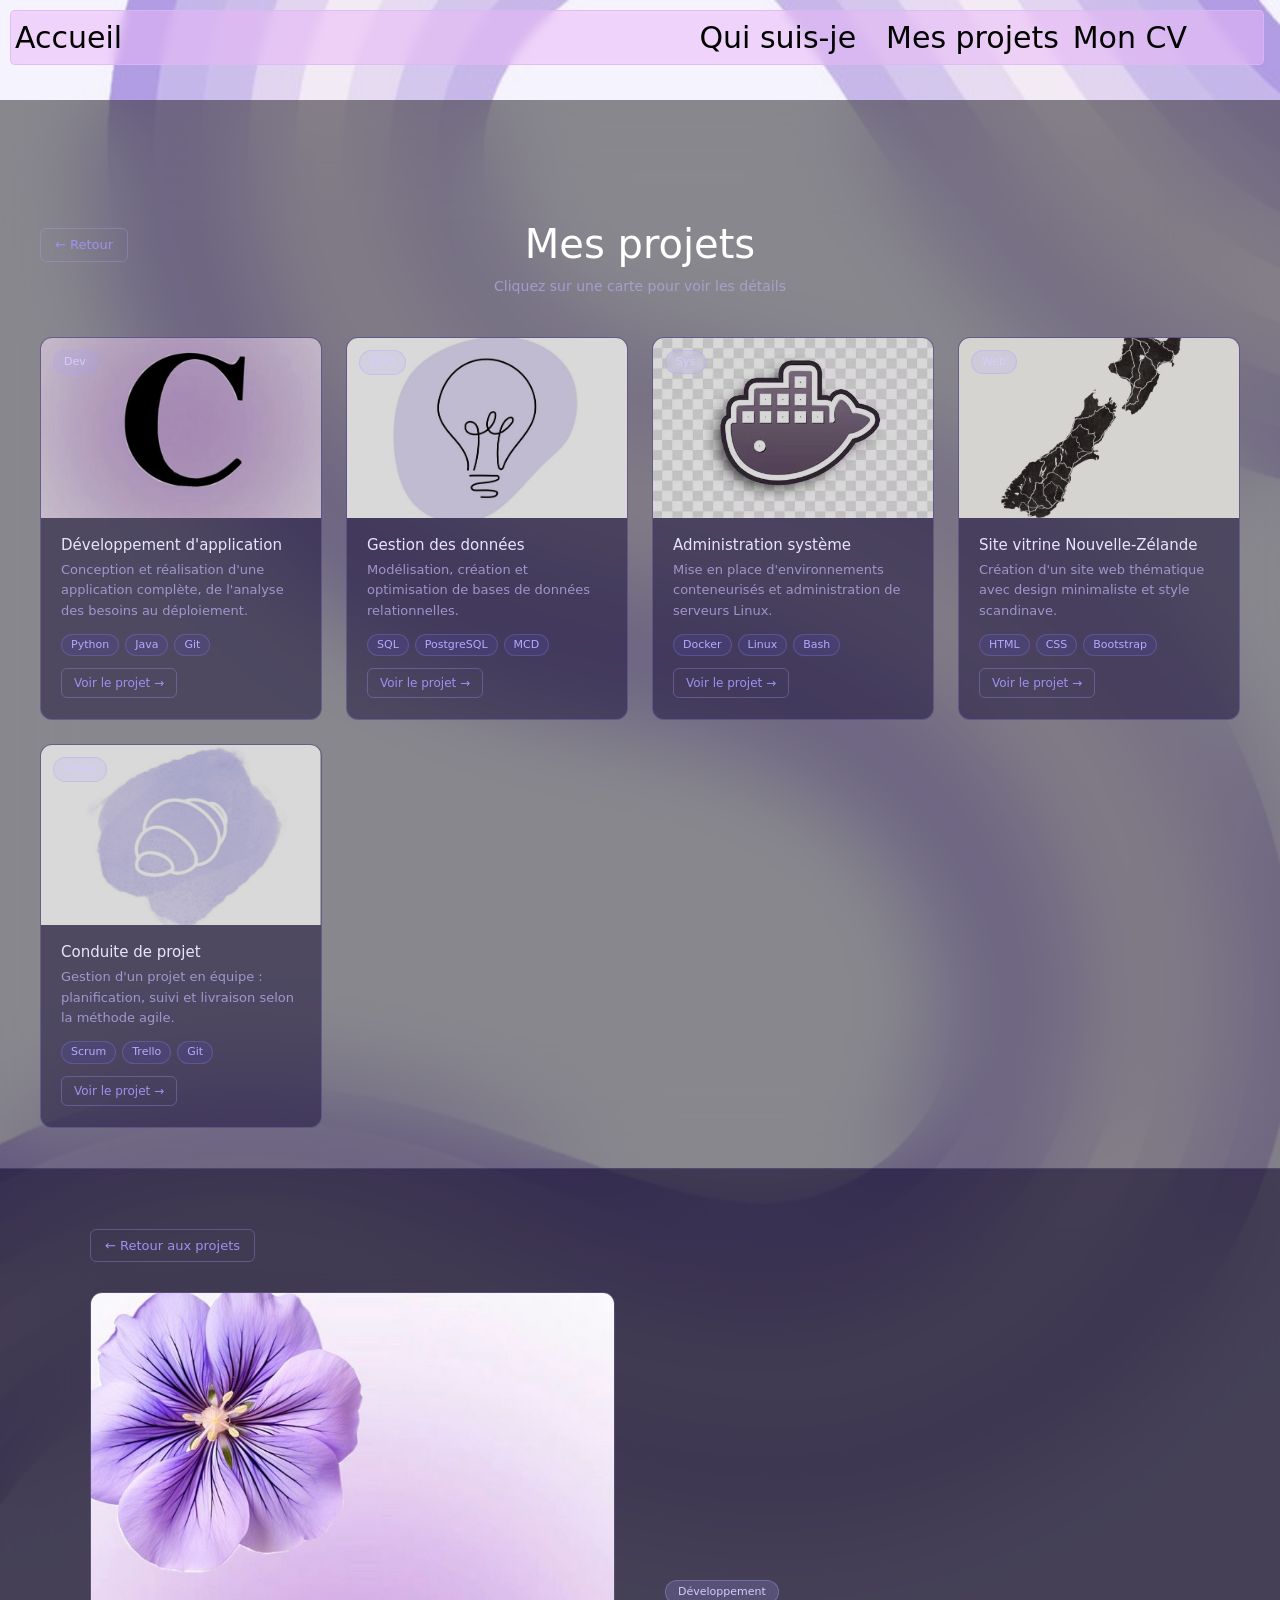
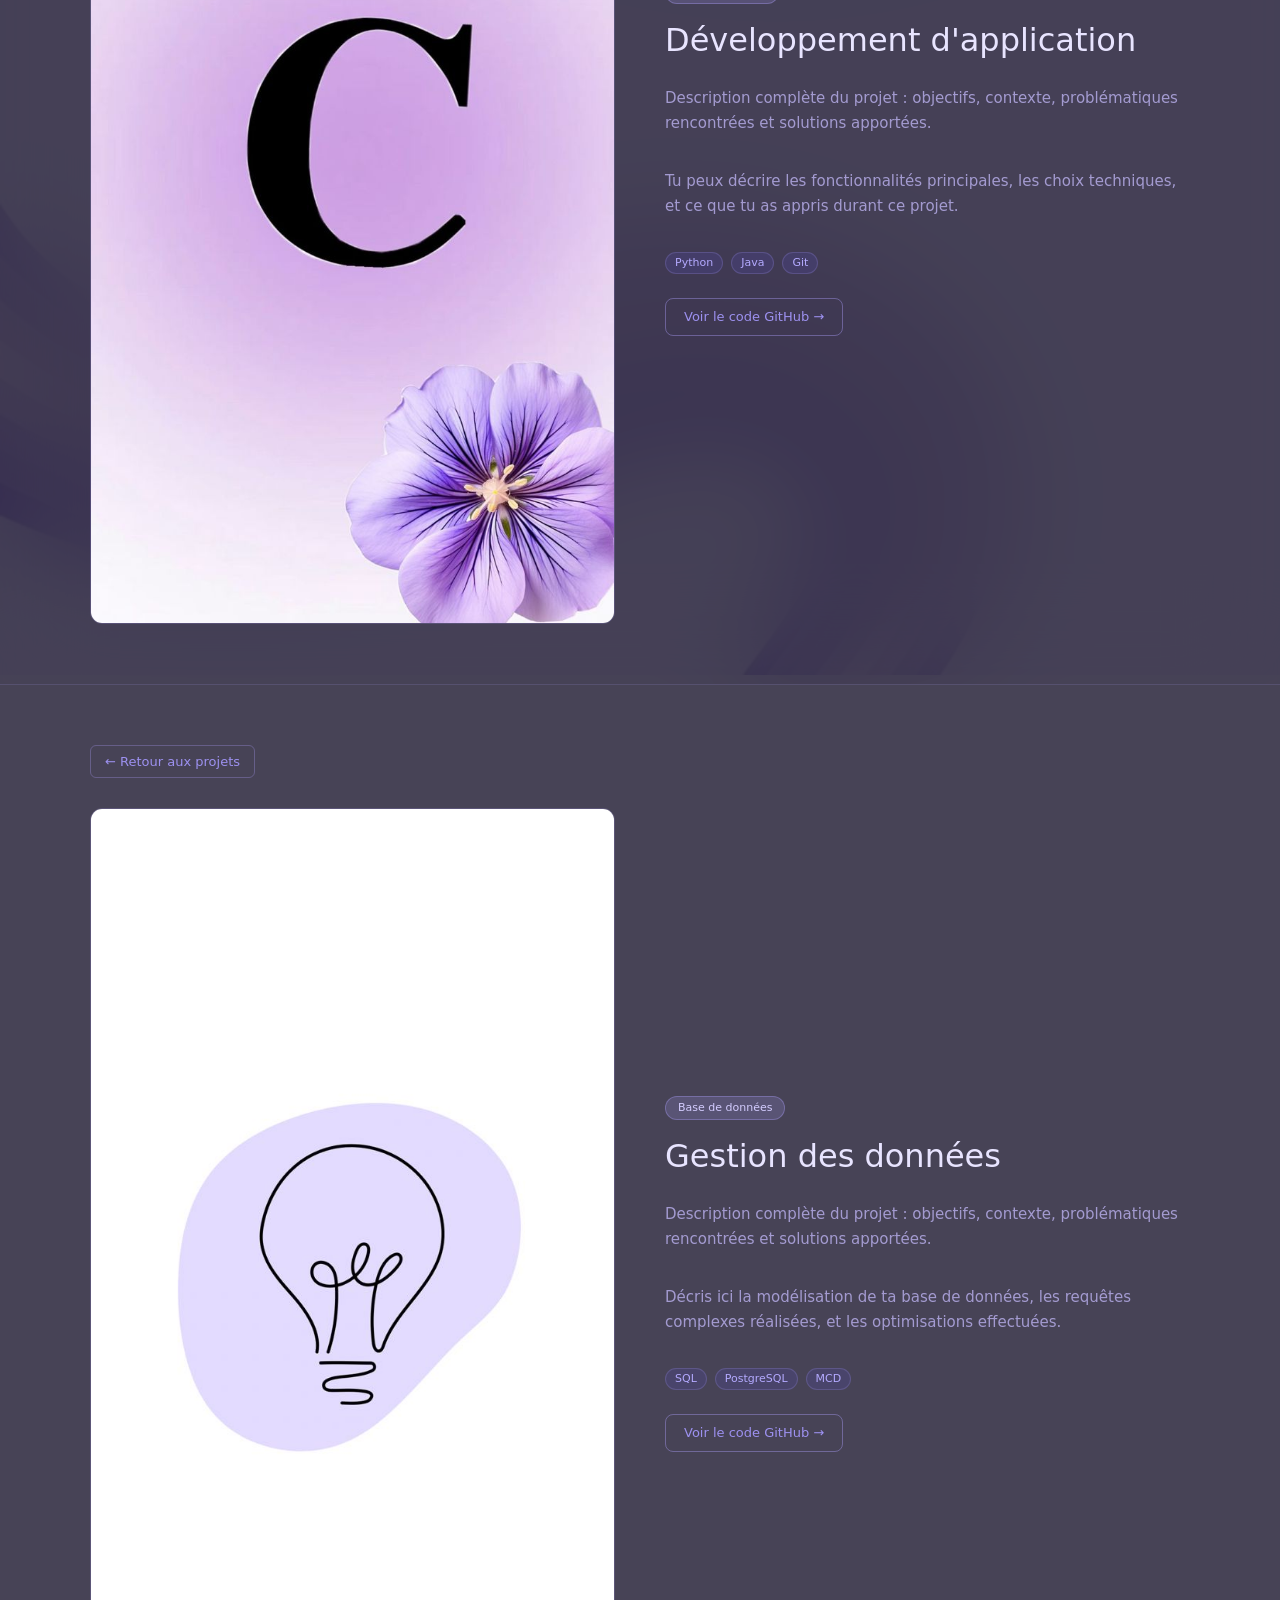
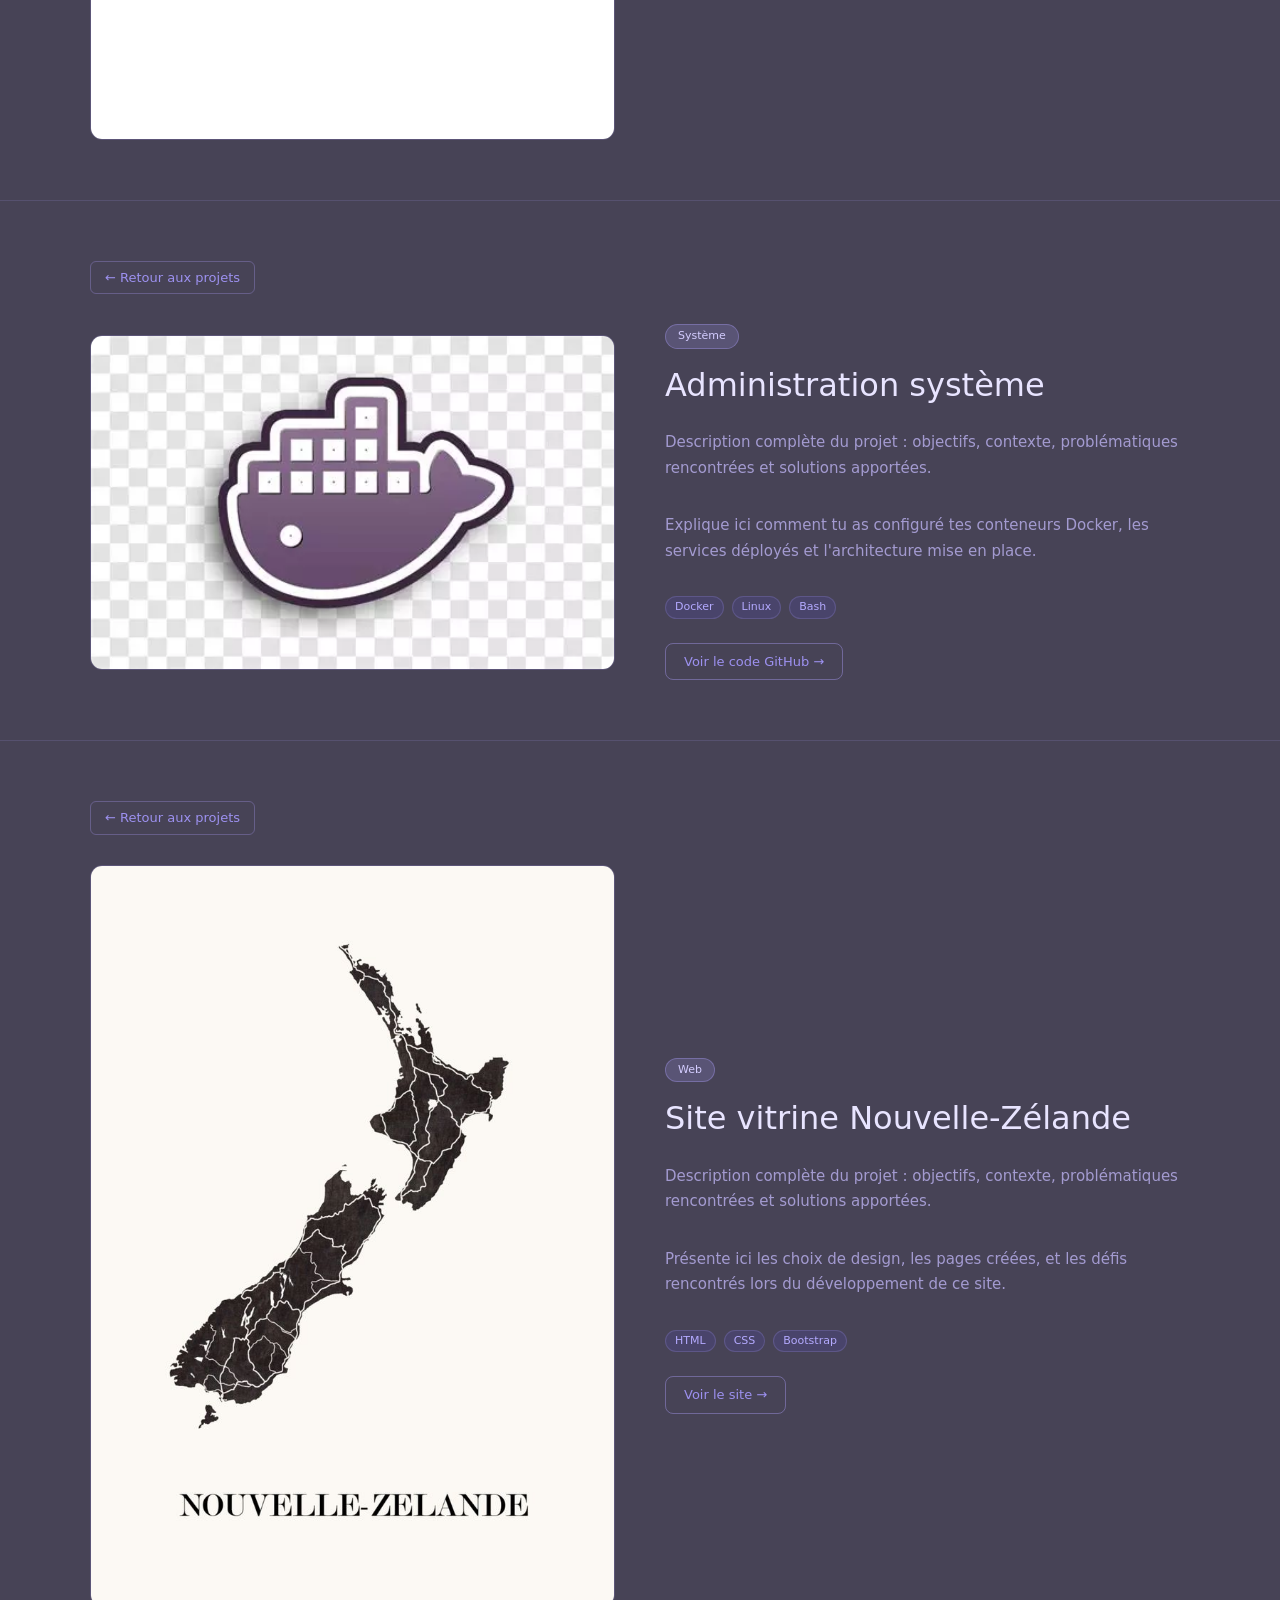
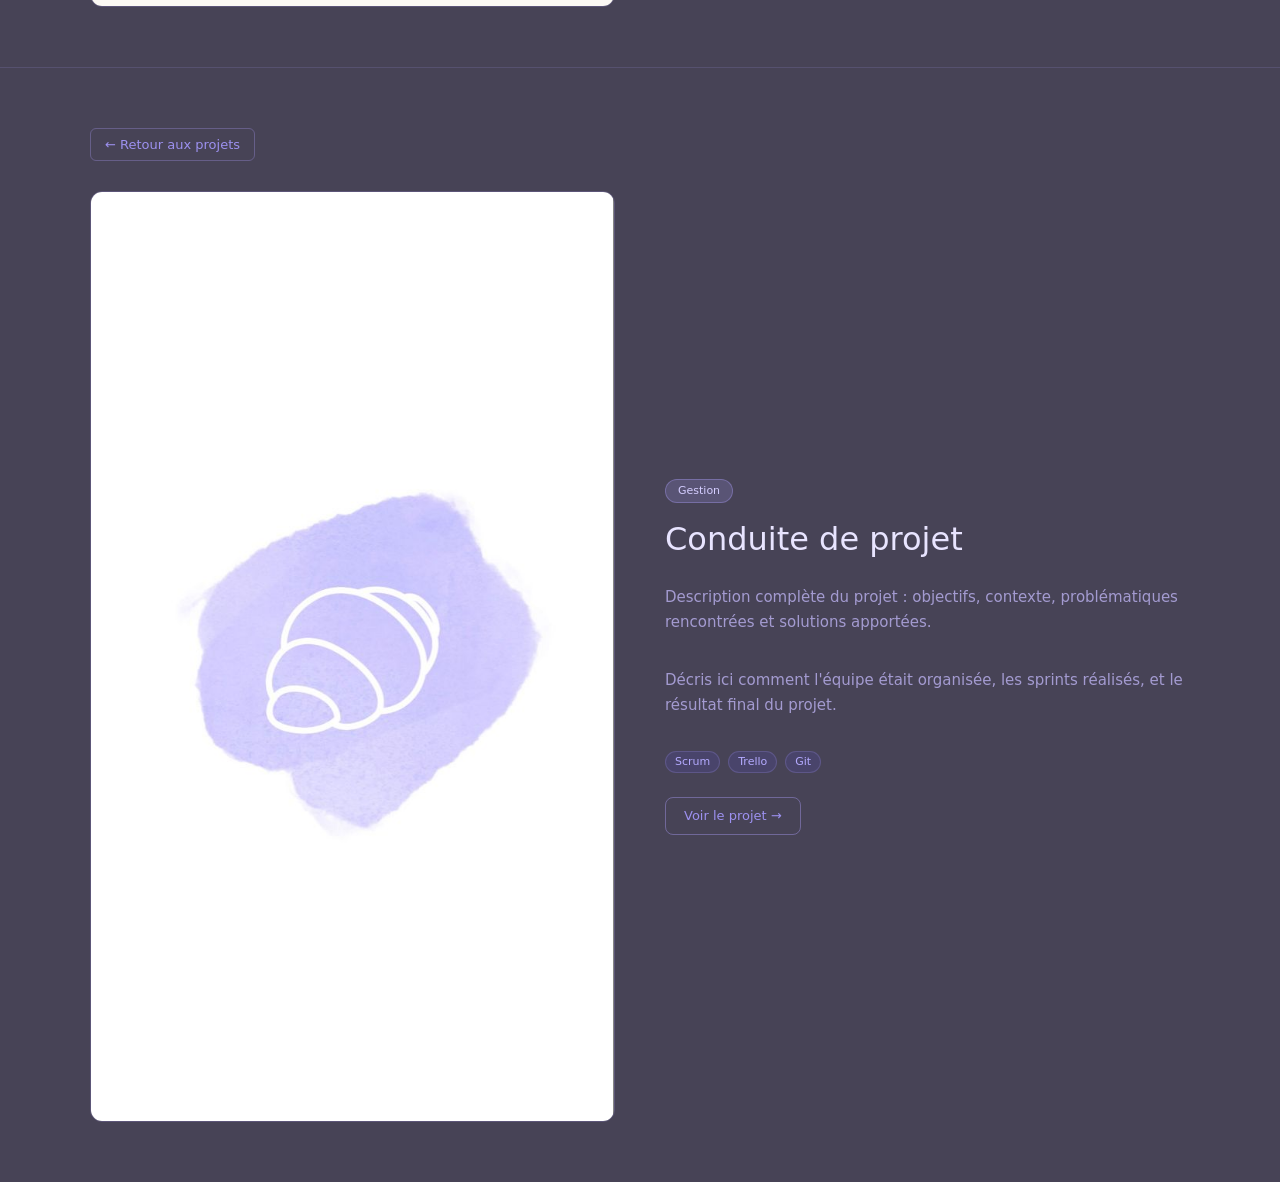
==== projets.html @ 41db8060 "Add files via upload" ====
<!DOCTYPE html>
<html lang="fr">
<head>
    <meta charset="utf-8">
    <title>Mes Projets – Amélie FÉTIVEAU</title>
    <meta name="viewport" content="width=device-width, initial-scale=1">
    <link href="https://cdn.jsdelivr.net/npm/bootstrap@5.1.3/dist/css/bootstrap.min.css" rel="stylesheet">
    <link rel="stylesheet" href="fusion.css">
    <link rel="stylesheet" href="projets.css">
</head>

<body class="index">

    <header>
        <nav id="NavViolet">
            <ul>
                <li><a href="index.html#Apercu">Accueil</a></li>
                <li><a href="index.html#aboutMe">Qui suis-je</a></li>
                <li><a href="index.html#MesProjets">Mes projets</a></li>
                <li><a id="CVBleu" href="index.html#MonCV">Mon CV</a></li>
            </ul>
        </nav>
    </header>

    <main>

        <img src="./Images/Purple swirl wallpaper.jpg" alt="Background Violet" title="Background Violet">

        <!-- ========== GRILLE DES CARTES ========== -->
        <section id="tousLesProjets">
            <div class="projets-header">
                <a href="index.html#MesProjets" class="retour-lien">← Retour</a>
                <h2>Mes projets</h2>
                <p>Cliquez sur une carte pour voir les détails</p>
            </div>

            <div class="projets-grid">

                <article class="projet-card" tabindex="0">
                    <div class="card-img-wrap">
                        <div class="card-overlay"></div>
                        <a href="#projet-dev">
                            <img src="./Images/C violet fleur.jpg" alt="Développement d'application">
                        </a>
                        <span class="card-tag">Dev</span>
                    </div>
                    <div class="card-body">
                        <h3 class="card-title">Développement d'application</h3>
                        <p class="card-desc">Conception et réalisation d'une application complète, de l'analyse des besoins au déploiement.</p>
                        <div class="card-techs">
                            <span class="tech-pill">Python</span>
                            <span class="tech-pill">Java</span>
                            <span class="tech-pill">Git</span>
                        </div>
                        <a href="#projet-dev" class="card-link">Voir le projet →</a>
                    </div>
                </article>

                <article class="projet-card" tabindex="0">
                    <div class="card-img-wrap">
                        <div class="card-overlay"></div>
                        <a href="#projet-bdd">
                            <img src="./Images/BDD violet.jpg" alt="Base de données">
                        </a>
                        <span class="card-tag">BDD</span>
                    </div>
                    <div class="card-body">
                        <h3 class="card-title">Gestion des données</h3>
                        <p class="card-desc">Modélisation, création et optimisation de bases de données relationnelles.</p>
                        <div class="card-techs">
                            <span class="tech-pill">SQL</span>
                            <span class="tech-pill">PostgreSQL</span>
                            <span class="tech-pill">MCD</span>
                        </div>
                        <a href="#projet-bdd" class="card-link">Voir le projet →</a>
                    </div>
                </article>

                <article class="projet-card" tabindex="0">
                    <div class="card-img-wrap">
                        <div class="card-overlay"></div>
                        <a href="#projet-docker">
                            <img src="./Images/Docker logo violet.webp" alt="Docker">
                        </a>
                        <span class="card-tag">Sys</span>
                    </div>
                    <div class="card-body">
                        <h3 class="card-title">Administration système</h3>
                        <p class="card-desc">Mise en place d'environnements conteneurisés et administration de serveurs Linux.</p>
                        <div class="card-techs">
                            <span class="tech-pill">Docker</span>
                            <span class="tech-pill">Linux</span>
                            <span class="tech-pill">Bash</span>
                        </div>
                        <a href="#projet-docker" class="card-link">Voir le projet →</a>
                    </div>
                </article>

                <article class="projet-card" tabindex="0">
                    <div class="card-img-wrap">
                        <div class="card-overlay"></div>
                        <a href="#projet-nz">
                            <img src="./Images/Carte de Nouvelle Zélande minimaliste – Affiche style scandinave – Déco intérieure.jpg" alt="Nouvelle-Zélande">
                        </a>
                        <span class="card-tag">Web</span>
                    </div>
                    <div class="card-body">
                        <h3 class="card-title">Site vitrine Nouvelle-Zélande</h3>
                        <p class="card-desc">Création d'un site web thématique avec design minimaliste et style scandinave.</p>
                        <div class="card-techs">
                            <span class="tech-pill">HTML</span>
                            <span class="tech-pill">CSS</span>
                            <span class="tech-pill">Bootstrap</span>
                        </div>
                        <a href="#projet-nz" class="card-link">Voir le projet →</a>
                    </div>
                </article>

                <article class="projet-card" tabindex="0">
                    <div class="card-img-wrap">
                        <div class="card-overlay"></div>
                        <a href="#projet-gestion">
                            <img src="./Images/Gestion projet violet.jpg" alt="Gestion de projet">
                        </a>
                        <span class="card-tag">Projet</span>
                    </div>
                    <div class="card-body">
                        <h3 class="card-title">Conduite de projet</h3>
                        <p class="card-desc">Gestion d'un projet en équipe : planification, suivi et livraison selon la méthode agile.</p>
                        <div class="card-techs">
                            <span class="tech-pill">Scrum</span>
                            <span class="tech-pill">Trello</span>
                            <span class="tech-pill">Git</span>
                        </div>
                        <a href="#projet-gestion" class="card-link">Voir le projet →</a>
                    </div>
                </article>

            </div>
        </section>


        <!-- ========== SECTIONS DÉTAIL ========== -->

        <section id="projet-dev" class="projet-detail">
            <div class="detail-inner">
                <a href="#tousLesProjets" class="retour-lien">← Retour aux projets</a>
                <div class="detail-grid">
                    <div class="detail-img-wrap">
                        <img src="./Images/C violet fleur.jpg" alt="Développement d'application">
                    </div>
                    <div class="detail-content">
                        <span class="detail-tag">Développement</span>
                        <h2>Développement d'application</h2>
                        <p>Description complète du projet : objectifs, contexte, problématiques rencontrées et solutions apportées.</p>
                        <p>Tu peux décrire les fonctionnalités principales, les choix techniques, et ce que tu as appris durant ce projet.</p>
                        <div class="detail-techs">
                            <span class="tech-pill">Python</span>
                            <span class="tech-pill">Java</span>
                            <span class="tech-pill">Git</span>
                        </div>
                        <a href="#" class="detail-btn">Voir le code GitHub →</a>
                    </div>
                </div>
            </div>
        </section>

        <section id="projet-bdd" class="projet-detail">
            <div class="detail-inner">
                <a href="#tousLesProjets" class="retour-lien">← Retour aux projets</a>
                <div class="detail-grid">
                    <div class="detail-img-wrap">
                        <img src="./Images/BDD violet.jpg" alt="Base de données">
                    </div>
                    <div class="detail-content">
                        <span class="detail-tag">Base de données</span>
                        <h2>Gestion des données</h2>
                        <p>Description complète du projet : objectifs, contexte, problématiques rencontrées et solutions apportées.</p>
                        <p>Décris ici la modélisation de ta base de données, les requêtes complexes réalisées, et les optimisations effectuées.</p>
                        <div class="detail-techs">
                            <span class="tech-pill">SQL</span>
                            <span class="tech-pill">PostgreSQL</span>
                            <span class="tech-pill">MCD</span>
                        </div>
                        <a href="#" class="detail-btn">Voir le code GitHub →</a>
                    </div>
                </div>
            </div>
        </section>

        <section id="projet-docker" class="projet-detail">
            <div class="detail-inner">
                <a href="#tousLesProjets" class="retour-lien">← Retour aux projets</a>
                <div class="detail-grid">
                    <div class="detail-img-wrap">
                        <img src="./Images/Docker logo violet.webp" alt="Docker">
                    </div>
                    <div class="detail-content">
                        <span class="detail-tag">Système</span>
                        <h2>Administration système</h2>
                        <p>Description complète du projet : objectifs, contexte, problématiques rencontrées et solutions apportées.</p>
                        <p>Explique ici comment tu as configuré tes conteneurs Docker, les services déployés et l'architecture mise en place.</p>
                        <div class="detail-techs">
                            <span class="tech-pill">Docker</span>
                            <span class="tech-pill">Linux</span>
                            <span class="tech-pill">Bash</span>
                        </div>
                        <a href="#" class="detail-btn">Voir le code GitHub →</a>
                    </div>
                </div>
            </div>
        </section>

        <section id="projet-nz" class="projet-detail">
            <div class="detail-inner">
                <a href="#tousLesProjets" class="retour-lien">← Retour aux projets</a>
                <div class="detail-grid">
                    <div class="detail-img-wrap">
                        <img src="./Images/Carte de Nouvelle Zélande minimaliste – Affiche style scandinave – Déco intérieure.jpg" alt="Nouvelle-Zélande">
                    </div>
                    <div class="detail-content">
                        <span class="detail-tag">Web</span>
                        <h2>Site vitrine Nouvelle-Zélande</h2>
                        <p>Description complète du projet : objectifs, contexte, problématiques rencontrées et solutions apportées.</p>
                        <p>Présente ici les choix de design, les pages créées, et les défis rencontrés lors du développement de ce site.</p>
                        <div class="detail-techs">
                            <span class="tech-pill">HTML</span>
                            <span class="tech-pill">CSS</span>
                            <span class="tech-pill">Bootstrap</span>
                        </div>
                        <a href="#" class="detail-btn">Voir le site →</a>
                    </div>
                </div>
            </div>
        </section>

        <section id="projet-gestion" class="projet-detail">
            <div class="detail-inner">
                <a href="#tousLesProjets" class="retour-lien">← Retour aux projets</a>
                <div class="detail-grid">
                    <div class="detail-img-wrap">
                        <img src="./Images/Gestion projet violet.jpg" alt="Gestion de projet">
                    </div>
                    <div class="detail-content">
                        <span class="detail-tag">Gestion</span>
                        <h2>Conduite de projet</h2>
                        <p>Description complète du projet : objectifs, contexte, problématiques rencontrées et solutions apportées.</p>
                        <p>Décris ici comment l'équipe était organisée, les sprints réalisés, et le résultat final du projet.</p>
                        <div class="detail-techs">
                            <span class="tech-pill">Scrum</span>
                            <span class="tech-pill">Trello</span>
                            <span class="tech-pill">Git</span>
                        </div>
                        <a href="#" class="detail-btn">Voir le projet →</a>
                    </div>
                </div>
            </div>
        </section>

    </main>

    <script src="https://cdn.jsdelivr.net/npm/bootstrap@5.1.3/dist/js/bootstrap.bundle.min.js"></script>
</body>
</html>
---- fusion.css ----
/*-----------------------PAGE BLEU-----------------------*/

* {
  box-sizing: border-box;
  margin: 0;
  padding: 0;
}

#video_background {
  position: fixed;
  bottom: 0px;
  right: 0px;
  min-width: 100%;
  min-height: 100%;
  width: auto;
  height: auto;
  z-index: -1000;
  overflow: hidden;
}

.index > main {
  width: 100%;
  height: auto;
  /* background-color: black; */
  color: white;
}

main {
  padding-top: 100px;
}






/*---------- Navigation ----------*/

nav > ul {
  z-index: 2;
  background-color: rgba(183, 221, 247, 0.527);
  backdrop-filter: blur(5px);
  padding: 4px;
  display: inline-grid;
  width: 98%;
  grid-template-columns: 55% 15% 15% 15%;
  position: fixed;
  margin-top: 10px;
  margin-left: 10px;
  margin-right: 10px;
  top: 0;
  border: solid 1px rgba(183, 221, 247, 0.788);
  border-radius: 5px;
  text-decoration: none;
}

nav > ul > li {
  list-style-type: none;
}

nav > ul > li > a {
  text-decoration: none;
  color: white;
  font-size: 30px;
}

#CVBleu {
  color: turquoise;
}





/*---------- Première page ----------*/


#Apercu {
  display: grid;
  grid-template-columns: 15% 70% 15%;
  grid-template-rows: 15% 30% 15% 15%;
  grid-row-gap: 10px;
  min-height: 100vh;
}

#Apercu > h1 {
  height: auto;
  width: auto;
  display: inline-flex;
  flex-wrap: nowrap;
  justify-content: center;
  grid-column-start: 2;
  grid-column-end: 3;
  grid-row-start: 2;
  grid-row-end: 3;

  color:rgb(0, 0, 0);

  font-size: 80px;
  line-height: 2;
}

#Apercu > h1 {
  backdrop-filter: blur(50px);
}


#Apercu > h4 {
  display: inline-flex;
  flex-wrap: nowrap;
  justify-content: right;
  grid-column-start: 2;
  grid-column-end: 3;
  grid-row-start: 3;
  grid-row-end: 4;

  font-size: 30px;
}

#Apercu > p {
  display: inline-flex;
  flex-wrap: nowrap;
  justify-content: center;
  grid-column-start: 2;
  grid-column-end: 3;
  grid-row-start: 4;
  grid-row-end: 5;

  font-size: 20px;
}






/*---------- About me ----------*/

#aboutMe {
  margin: 10px;
  display: grid;
  grid-template-columns: 30% 50%;
  grid-template-rows: 1fr 1fr;
  grid-column-gap: 10%;

  min-height: 120vh;
}

#aboutMe > figure {
  grid-column-start: 1;
  grid-column-end: 2;
}

#aboutMe > article {
  gap: 50px;
  margin: 30px;
  width: 110%;
  grid-column-start: 2;
  grid-column-end: 3;
  background-color: rgba(31, 61, 82, 0.527);
  backdrop-filter: blur(5px);
  border-radius: 20px;
}

#aboutMe > article > h2 {
  font-size: 50px;
  line-height: 2;
}

#aboutMe > article > p {
  font-size: 20px;
  line-height: 1.5;
}






/*---------- Carrousel ----------*/
/* Centrer le carrousel dans la page */
#MesProjets {
  padding: 20px; 
  display: flex;
  flex-direction: column;
  align-items: center;
  justify-content: center;
  background-color: #00000071;
  backdrop-filter: blur(50px);

  min-height: 110vh;
}

#MesProjets > article {
  display: flex;
  flex-direction: row;
  align-items: center;
  width: 100%;
  height: 100%;
}

/* S'assurer que les images gardent une taille cohérente */
.carousel-item > a > img {
  height: 30vw;         /* Hauteur fixe pour les images */
  object-fit: contain;      /* Évite que l'image ne soit déformée */
  margin: 0 auto;           /* Centrage horizontal interne */
}


.carousel-item > p {
  font-size: 50px;
  text-align: center;
}



.row align-items-center {
  height: 30vw;
}




/*---------- CV ----------*/

#MonCV {
  padding: 20px; 
  min-height: 30vh;
}

#MonCV > h2 {
  font-size: 50px;
  line-height: 2;
  
  background-color: rgba(31, 61, 82, 0.527);
  backdrop-filter: blur(5px);
  border-radius: 20px;
}





/*-----------------------PAGE VIOLET-----------------------*/

main > img {
  top: 0;
  margin: 0%;
  width: 100%;
  opacity: 50%;
  position: absolute;
}

#NavViolet > ul {
  z-index: 2;
  background-color: rgba(234, 183, 247, 0.527);
  backdrop-filter: blur(5px);
  padding: 4px;
  display: inline-grid;
  width: 98%;
  grid-template-columns: 55% 15% 15% 15%;
  position: fixed;
  margin-top: 10px;
  margin-left: 10px;
  margin-right: 10px;
  top: 0;
  border: solid 1px rgba(221, 183, 247, 0.788);
  border-radius: 5px;
}

#NavViolet > ul > li {
  list-style-type: none;
}

#NavViolet > ul > li > a {
  text-decoration: none;
  color: rgb(0, 0, 0);
  font-size: 30px;
}

#NavViolet > ul > li > #CVViolet {
  color: purple;
}
---- projets.css ----
/* ========== CSS À AJOUTER DANS fusion.css OU dans un fichier projets.css séparé ========== */

/* Hint sous le carousel */
.carousel-hint {
    text-align: center;
    font-size: 12px;
    color: rgba(174, 160, 255, 0.6);
    margin-top: 10px;
    font-style: italic;
}

/* Curseur pointer sur les images du carousel */
#carouselImage .carousel-item a {
    display: block;
    cursor: pointer;
}

/* ========== PAGE PROJETS ========== */

#tousLesProjets {
    padding: 120px 40px 40px;
    min-height: 100vh;
    background-color: #00000071;
    backdrop-filter: blur(50px);
}

.projets-header {
    text-align: center;
    margin-bottom: 40px;
    position: relative;
}

.projets-header h2 {
    font-size: 40px;
    font-weight: 500;
    color: white;
    margin-bottom: 8px;
}

.projets-header p {
    font-size: 14px;
    color: rgba(180, 170, 230, 0.7);
}

.projets-header .retour-lien {
    position: absolute;
    left: 0;
    top: 8px;
}

/* ========== GRILLE DES CARTES ========== */

.projets-grid {
    display: grid;
    grid-template-columns: repeat(auto-fit, minmax(280px, 1fr));
    gap: 24px;
    max-width: 1200px;
    margin: 0 auto;
}

.projet-card {
    background: rgba(30, 20, 60, 0.55);
    border: 0.5px solid rgba(174, 160, 255, 0.25);
    border-radius: 12px;
    overflow: hidden;
    cursor: pointer;
    transition: transform 0.35s cubic-bezier(.22,.68,0,1.2), border-color 0.3s;
}

.projet-card:hover,
.projet-card:focus-within {
    transform: translateY(-8px) scale(1.02);
    border-color: rgba(174, 160, 255, 0.7);
}

.card-img-wrap {
    position: relative;
    overflow: hidden;
    height: 180px;
}

.card-img-wrap a {
    display: block;
    height: 100%;
}

.card-img-wrap img {
    width: 100%;
    height: 100%;
    object-fit: cover;
    transition: transform 0.4s ease, filter 0.4s ease;
    filter: saturate(0.7) brightness(0.85);
}

.projet-card:hover .card-img-wrap img {
    transform: scale(1.07);
    filter: saturate(1) brightness(1);
}

.card-overlay {
    position: absolute;
    inset: 0;
    background: rgba(83, 74, 183, 0.15);
    opacity: 0;
    transition: opacity 0.3s;
    pointer-events: none;
    z-index: 1;
}

.projet-card:hover .card-overlay {
    opacity: 1;
}

.card-tag {
    position: absolute;
    top: 12px;
    left: 12px;
    font-size: 11px;
    font-weight: 500;
    padding: 3px 10px;
    border-radius: 20px;
    background: rgba(174, 160, 255, 0.18);
    color: #d4cdff;
    border: 0.5px solid rgba(174, 160, 255, 0.35);
    backdrop-filter: blur(4px);
    z-index: 2;
}

.card-body {
    padding: 1.1rem 1.25rem 1.3rem;
}

.card-title {
    font-size: 15px;
    font-weight: 500;
    color: #e8e4ff;
    margin-bottom: 6px;
}

.card-desc {
    font-size: 13px;
    color: rgba(180, 170, 230, 0.8);
    line-height: 1.6;
    margin-bottom: 12px;
}

.card-techs {
    display: flex;
    flex-wrap: wrap;
    gap: 6px;
    margin-bottom: 12px;
}

.tech-pill {
    font-size: 11px;
    padding: 2px 9px;
    border-radius: 20px;
    background: rgba(83, 74, 183, 0.22);
    color: #b4aaff;
    border: 0.5px solid rgba(174, 160, 255, 0.2);
}

.card-link {
    font-size: 12px;
    color: #9d91f0;
    text-decoration: none;
    border: 0.5px solid rgba(174, 160, 255, 0.3);
    border-radius: 6px;
    padding: 5px 12px;
    transition: background 0.2s, color 0.2s;
    display: inline-block;
}

.card-link:hover {
    background: rgba(174, 160, 255, 0.12);
    color: #c4b8ff;
}

/* ========== SECTIONS DÉTAIL ========== */

.projet-detail {
    padding: 60px 40px;
    background-color: rgba(10, 5, 30, 0.75);
    backdrop-filter: blur(50px);
    border-top: 0.5px solid rgba(174, 160, 255, 0.15);
    min-height: 60vh;
}

.detail-inner {
    max-width: 1100px;
    margin: 0 auto;
}

.retour-lien {
    display: inline-block;
    font-size: 13px;
    color: #9d91f0;
    text-decoration: none;
    margin-bottom: 30px;
    border: 0.5px solid rgba(174, 160, 255, 0.3);
    border-radius: 6px;
    padding: 6px 14px;
    transition: background 0.2s, color 0.2s;
}

.retour-lien:hover {
    background: rgba(174, 160, 255, 0.12);
    color: #c4b8ff;
}

.detail-grid {
    display: grid;
    grid-template-columns: 1fr 1fr;
    gap: 50px;
    align-items: center;
}

.detail-img-wrap img {
    width: 100%;
    border-radius: 12px;
    border: 0.5px solid rgba(174, 160, 255, 0.2);
    object-fit: cover;
}

.detail-content {
    display: flex;
    flex-direction: column;
    gap: 16px;
}

.detail-tag {
    font-size: 11px;
    font-weight: 500;
    padding: 3px 12px;
    border-radius: 20px;
    background: rgba(174, 160, 255, 0.18);
    color: #d4cdff;
    border: 0.5px solid rgba(174, 160, 255, 0.35);
    display: inline-block;
    width: fit-content;
}

.detail-content h2 {
    font-size: 32px;
    font-weight: 500;
    color: #e8e4ff;
    line-height: 1.3;
}

.detail-content p {
    font-size: 15px;
    color: rgba(180, 170, 230, 0.85);
    line-height: 1.7;
}

.detail-techs {
    display: flex;
    flex-wrap: wrap;
    gap: 8px;
}

.detail-btn {
    display: inline-block;
    width: fit-content;
    font-size: 13px;
    color: #9d91f0;
    text-decoration: none;
    border: 0.5px solid rgba(174, 160, 255, 0.4);
    border-radius: 8px;
    padding: 8px 18px;
    transition: background 0.2s, color 0.2s;
    margin-top: 8px;
}

.detail-btn:hover {
    background: rgba(174, 160, 255, 0.15);
    color: #c4b8ff;
}

/* ========== RESPONSIVE ========== */

@media (max-width: 768px) {
    .detail-grid {
        grid-template-columns: 1fr;
    }

    .projet-detail {
        padding: 40px 20px;
    }

    #tousLesProjets {
        padding: 100px 20px 40px;
    }

    .projets-header .retour-lien {
        position: static;
        display: block;
        width: fit-content;
        margin: 0 auto 20px;
    }
}
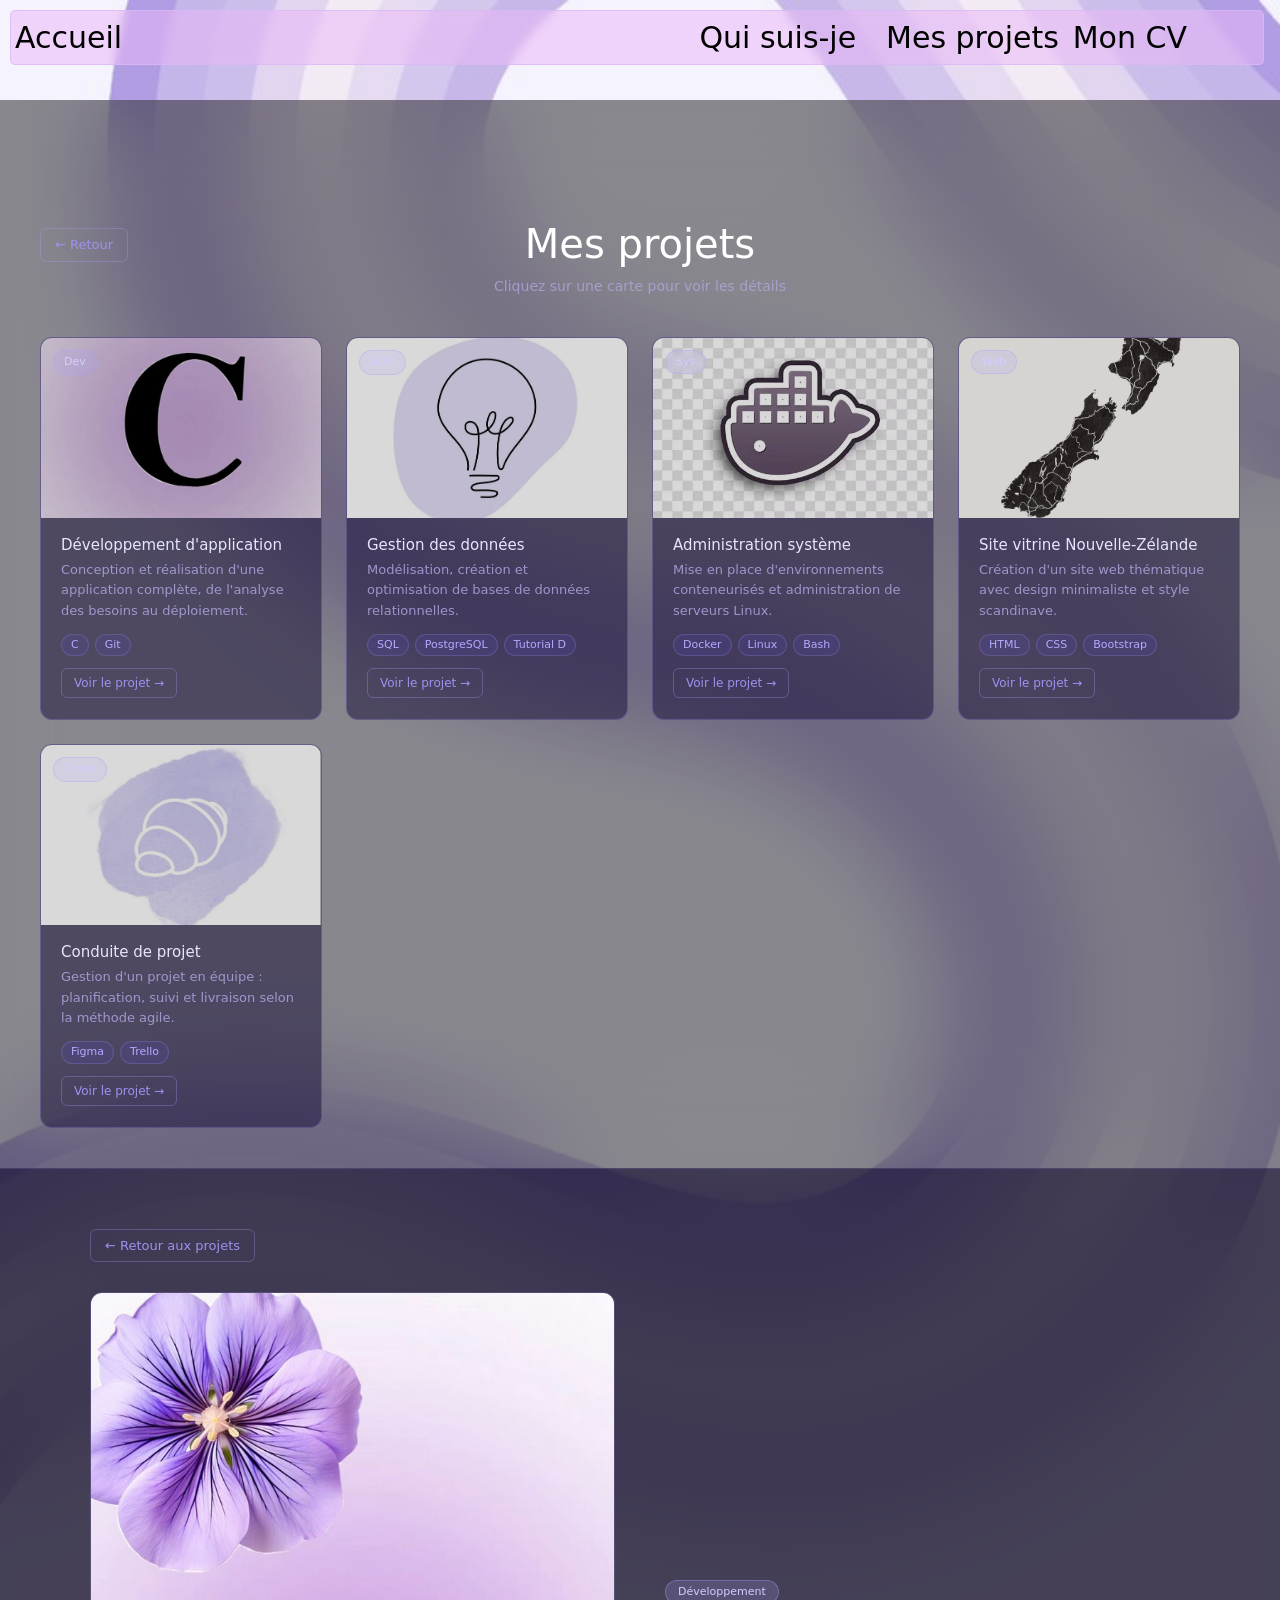
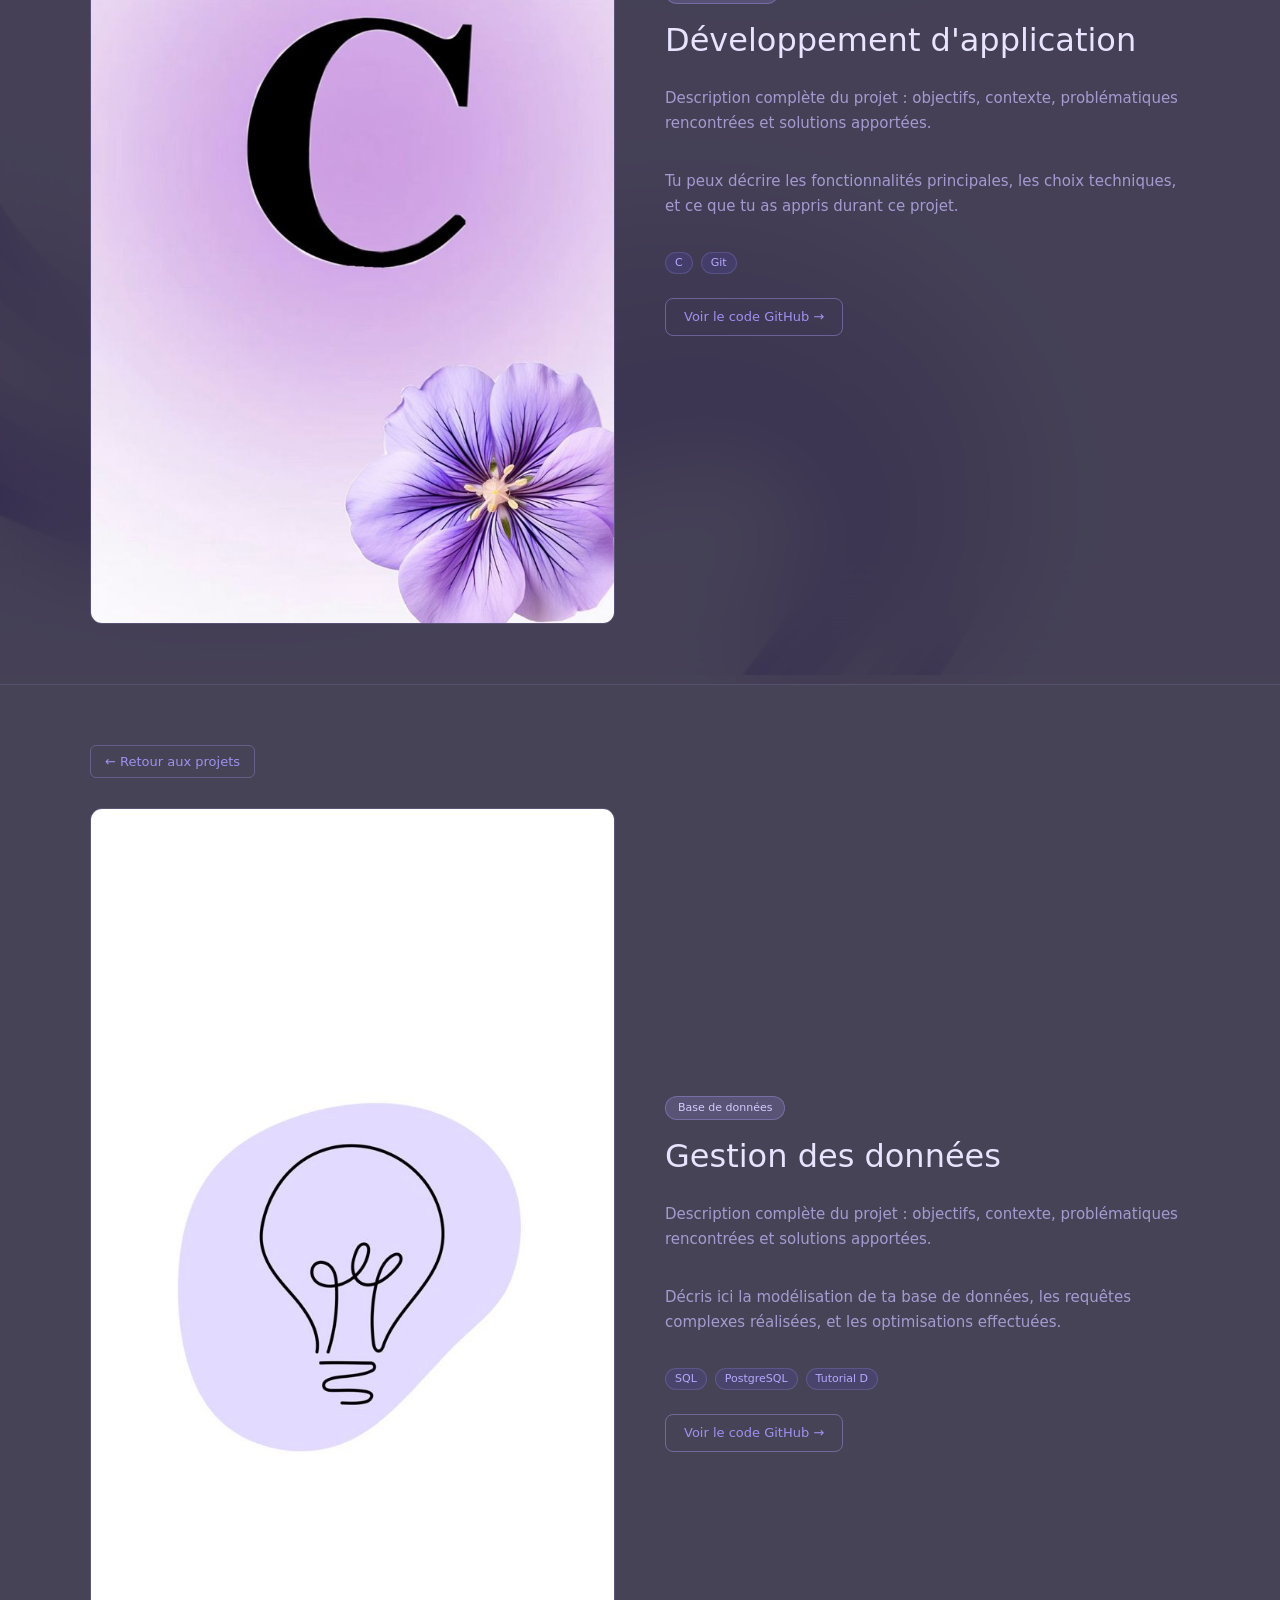
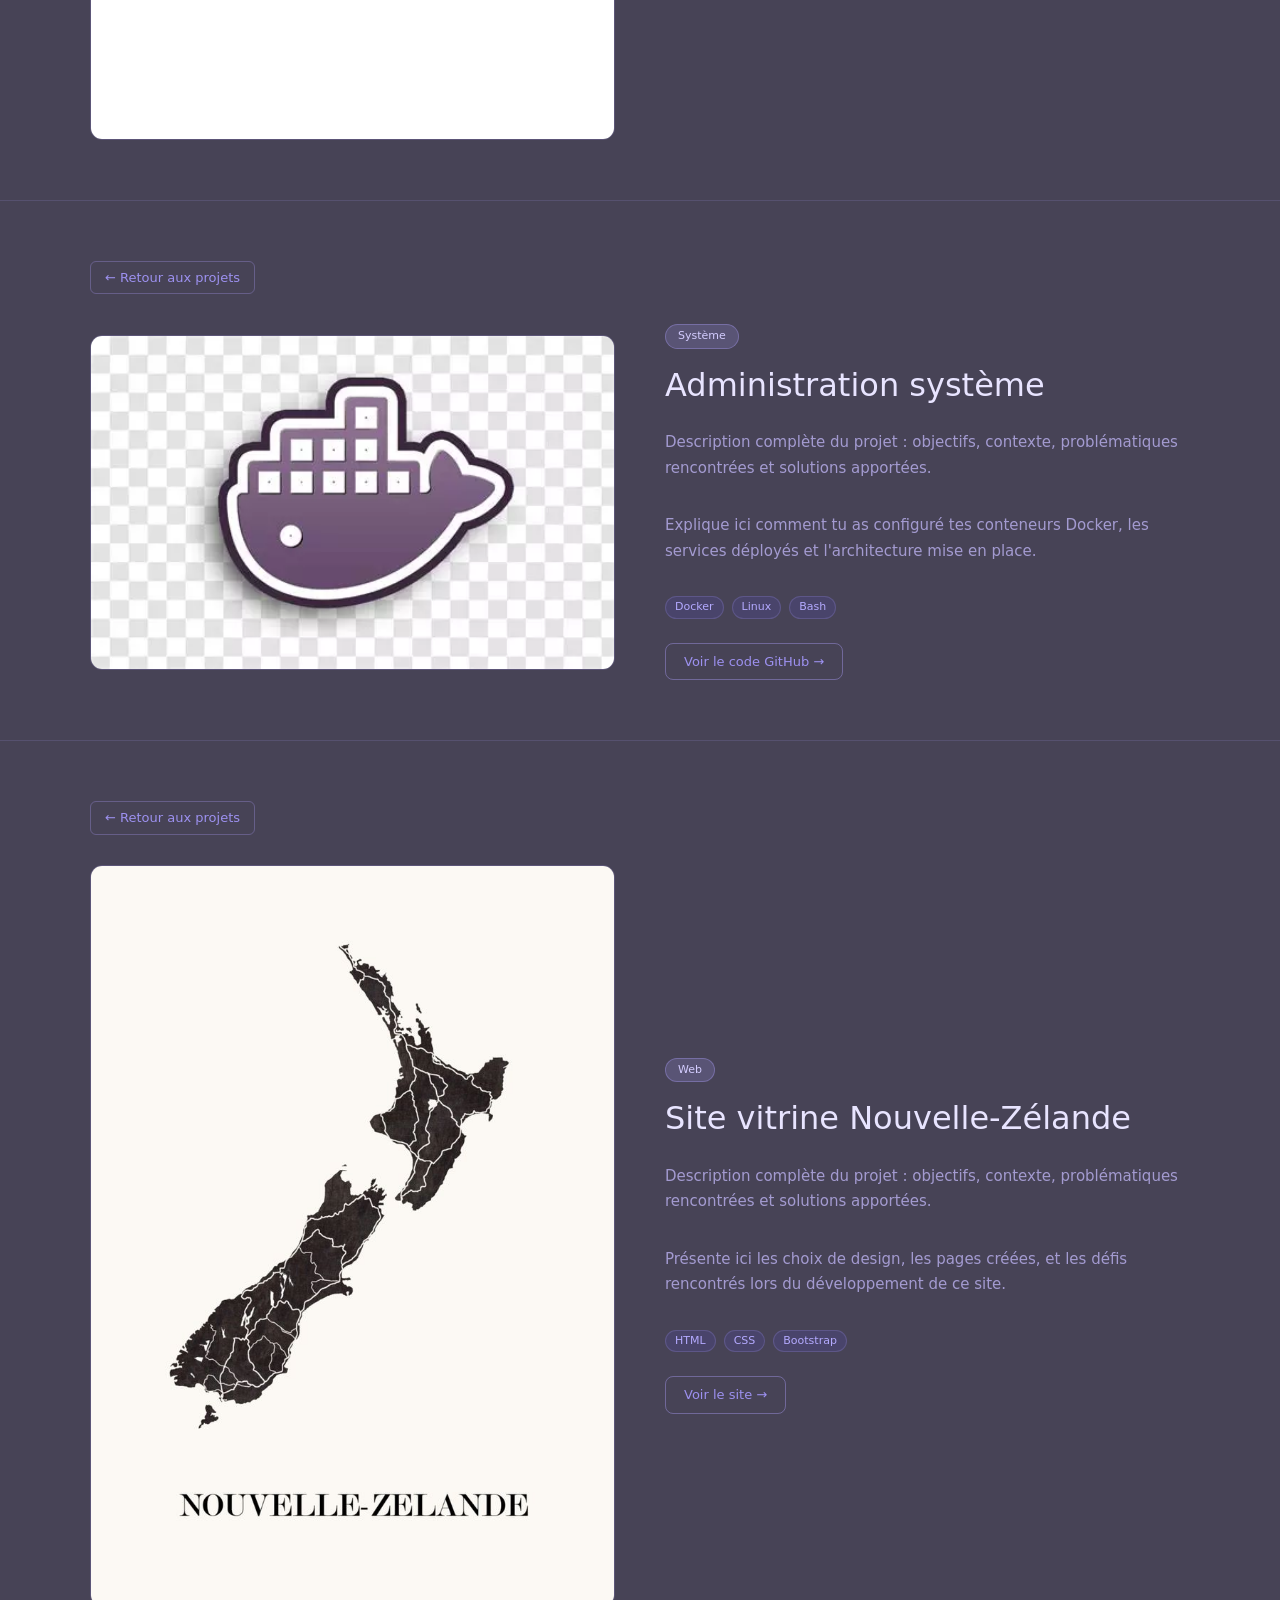
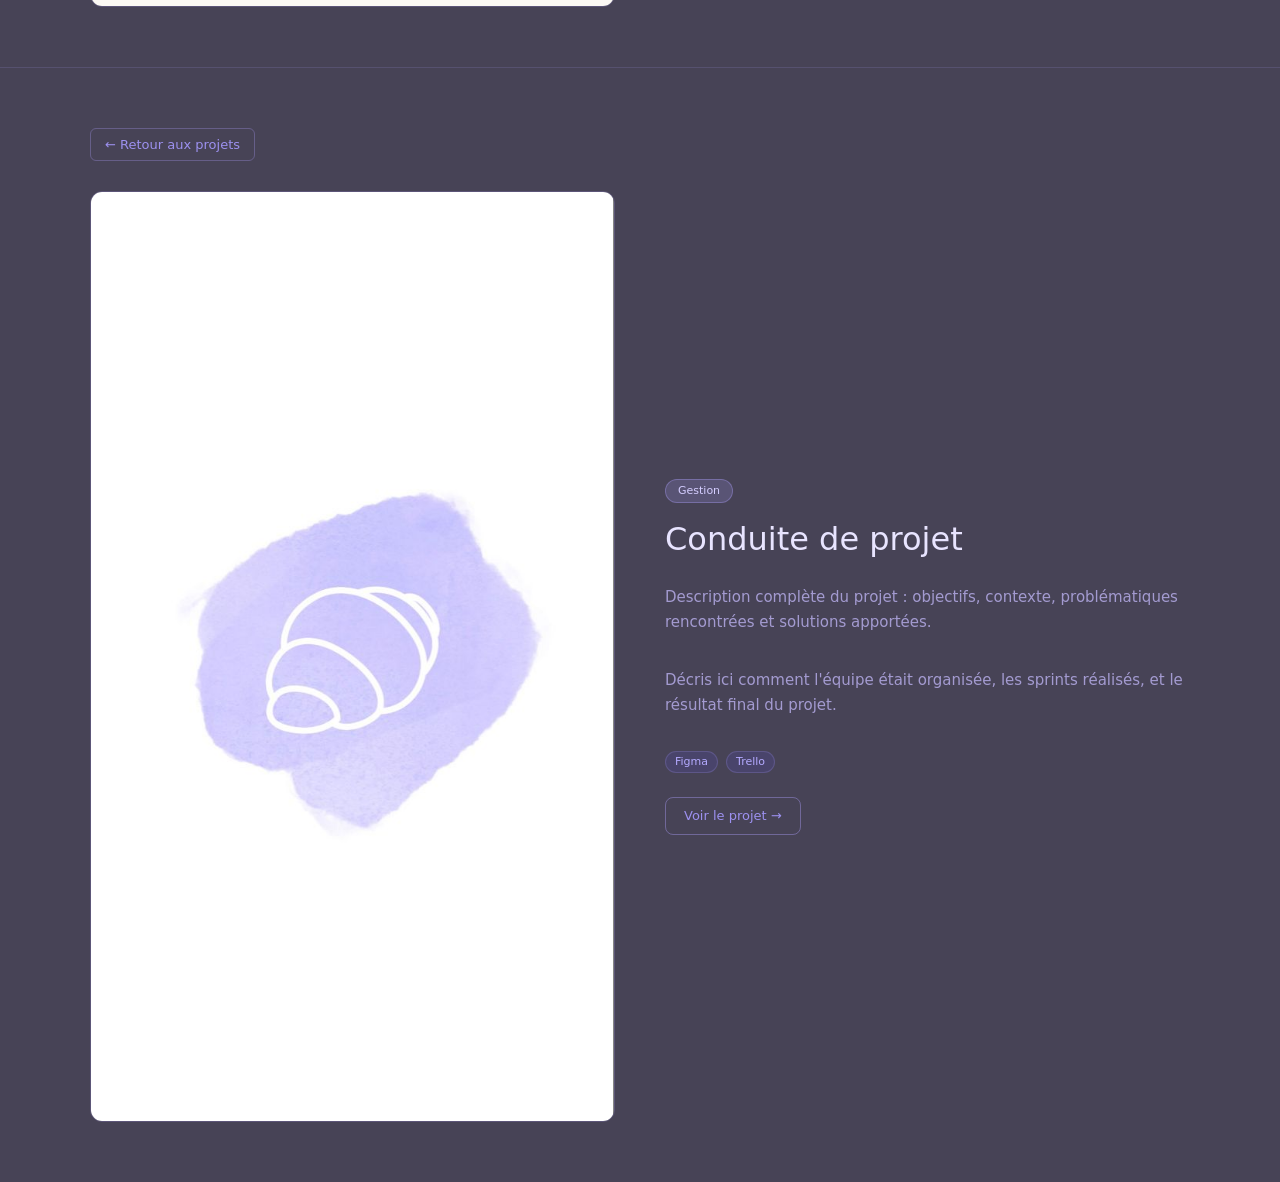
==== commit a5d99e7b: "Update projets.html" ====
--- a/projets.html
+++ b/projets.html
@@ -48,8 +48,7 @@
                         <h3 class="card-title">Développement d'application</h3>
                         <p class="card-desc">Conception et réalisation d'une application complète, de l'analyse des besoins au déploiement.</p>
                         <div class="card-techs">
-                            <span class="tech-pill">Python</span>
-                            <span class="tech-pill">Java</span>
+                            <span class="tech-pill">C</span>
                             <span class="tech-pill">Git</span>
                         </div>
                         <a href="#projet-dev" class="card-link">Voir le projet →</a>
@@ -70,7 +69,7 @@
                         <div class="card-techs">
                             <span class="tech-pill">SQL</span>
                             <span class="tech-pill">PostgreSQL</span>
-                            <span class="tech-pill">MCD</span>
+                            <span class="tech-pill">Tutorial D</span>
                         </div>
                         <a href="#projet-bdd" class="card-link">Voir le projet →</a>
                     </div>
@@ -128,9 +127,8 @@
                         <h3 class="card-title">Conduite de projet</h3>
                         <p class="card-desc">Gestion d'un projet en équipe : planification, suivi et livraison selon la méthode agile.</p>
                         <div class="card-techs">
-                            <span class="tech-pill">Scrum</span>
+                            <span class="tech-pill">Figma</span>
                             <span class="tech-pill">Trello</span>
-                            <span class="tech-pill">Git</span>
                         </div>
                         <a href="#projet-gestion" class="card-link">Voir le projet →</a>
                     </div>
@@ -155,8 +153,7 @@
                         <p>Description complète du projet : objectifs, contexte, problématiques rencontrées et solutions apportées.</p>
                         <p>Tu peux décrire les fonctionnalités principales, les choix techniques, et ce que tu as appris durant ce projet.</p>
                         <div class="detail-techs">
-                            <span class="tech-pill">Python</span>
-                            <span class="tech-pill">Java</span>
+                            <span class="tech-pill">C</span>
                             <span class="tech-pill">Git</span>
                         </div>
                         <a href="#" class="detail-btn">Voir le code GitHub →</a>
@@ -180,7 +177,7 @@
                         <div class="detail-techs">
                             <span class="tech-pill">SQL</span>
                             <span class="tech-pill">PostgreSQL</span>
-                            <span class="tech-pill">MCD</span>
+                            <span class="tech-pill">Tutorial D</span>
                         </div>
                         <a href="#" class="detail-btn">Voir le code GitHub →</a>
                     </div>
@@ -247,9 +244,8 @@
                         <p>Description complète du projet : objectifs, contexte, problématiques rencontrées et solutions apportées.</p>
                         <p>Décris ici comment l'équipe était organisée, les sprints réalisés, et le résultat final du projet.</p>
                         <div class="detail-techs">
-                            <span class="tech-pill">Scrum</span>
+                            <span class="tech-pill">Figma</span>
                             <span class="tech-pill">Trello</span>
-                            <span class="tech-pill">Git</span>
                         </div>
                         <a href="#" class="detail-btn">Voir le projet →</a>
                     </div>
--- a/fusion.css
+++ b/fusion.css
@@ -84,24 +84,32 @@
 }
 
 #Apercu > h1 {
-  height: auto;
-  width: auto;
-  display: inline-flex;
-  flex-wrap: nowrap;
-  justify-content: center;
-  grid-column-start: 2;
-  grid-column-end: 3;
-  grid-row-start: 2;
-  grid-row-end: 3;
-
-  color:rgb(0, 0, 0);
-
-  font-size: 80px;
-  line-height: 2;
-}
-
-#Apercu > h1 {
-  backdrop-filter: blur(50px);
+    height: auto;
+    width: auto;
+    display: inline-flex;
+    flex-wrap: nowrap;
+    justify-content: center;
+    grid-column-start: 2;
+    grid-column-end: 3;
+    grid-row-start: 2;
+    grid-row-end: 3;
+
+    color: rgb(0, 0, 0);
+    font-size: 80px;
+    line-height: 2;
+
+    /* Flou uniquement derrière le texte, sans rectangle */
+    text-shadow:
+        0 0 20px rgba(255, 255, 255, 0.6),
+        0 0 40px rgba(255, 255, 255, 0.4),
+        0 0 60px rgba(255, 255, 255, 0.2);
+
+    backdrop-filter: none;
+    background: none;
+
+    animation: fadeSlideUp 0.8s ease forwards;
+    animation-delay: 0.2s;
+    opacity: 0;
 }
 
 
@@ -129,6 +137,38 @@
   font-size: 20px;
 }
 
+
+
+/* ========== ANIMATION SECTION APERCU ========== */
+
+@keyframes fadeSlideUp {
+    from {
+        opacity: 0;
+        transform: translateY(30px);
+    }
+    to {
+        opacity: 1;
+        transform: translateY(0);
+    }
+}
+
+#Apercu > h1 {
+    animation: fadeSlideUp 0.8s ease forwards;
+    animation-delay: 0.2s;
+    opacity: 0;
+}
+
+#Apercu > h4 {
+    animation: fadeSlideUp 0.8s ease forwards;
+    animation-delay: 0.6s;
+    opacity: 0;
+}
+
+#Apercu > p {
+    animation: fadeSlideUp 0.8s ease forwards;
+    animation-delay: 1s;
+    opacity: 0;
+}
 
 
 
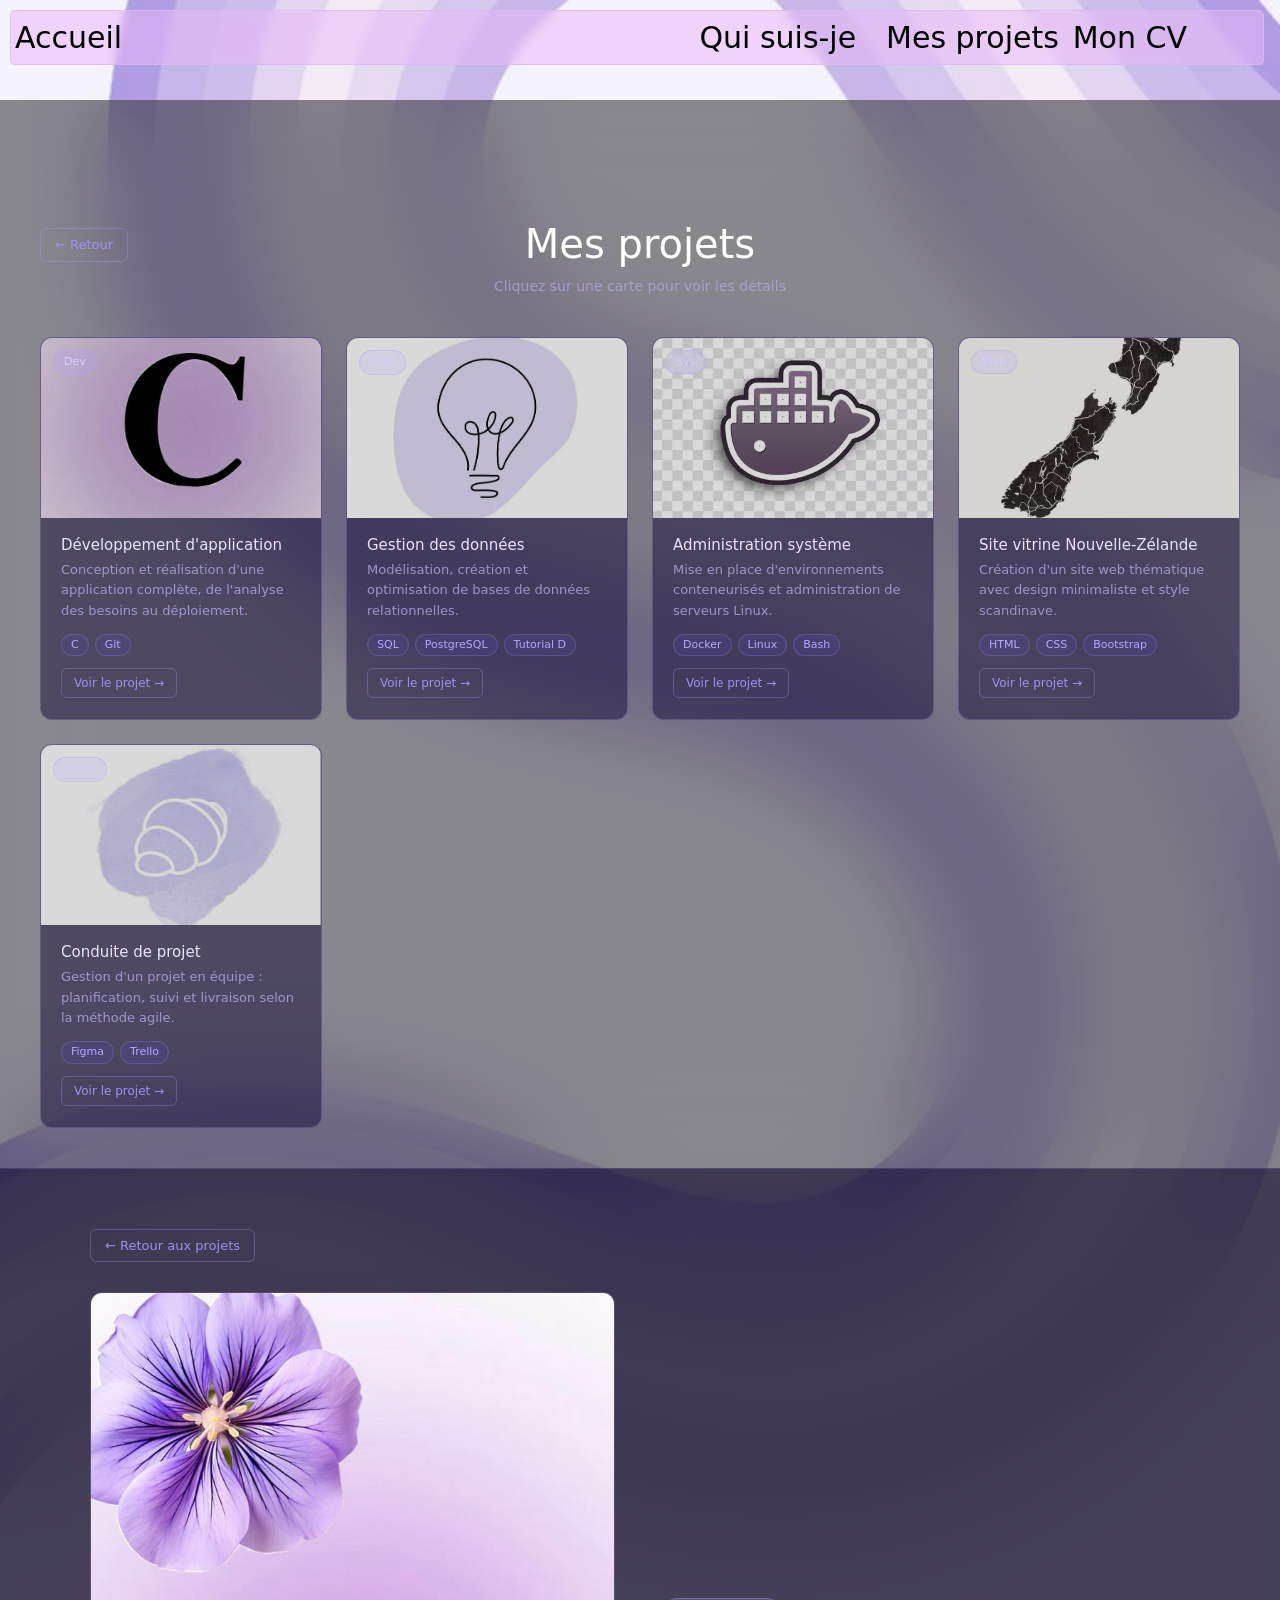
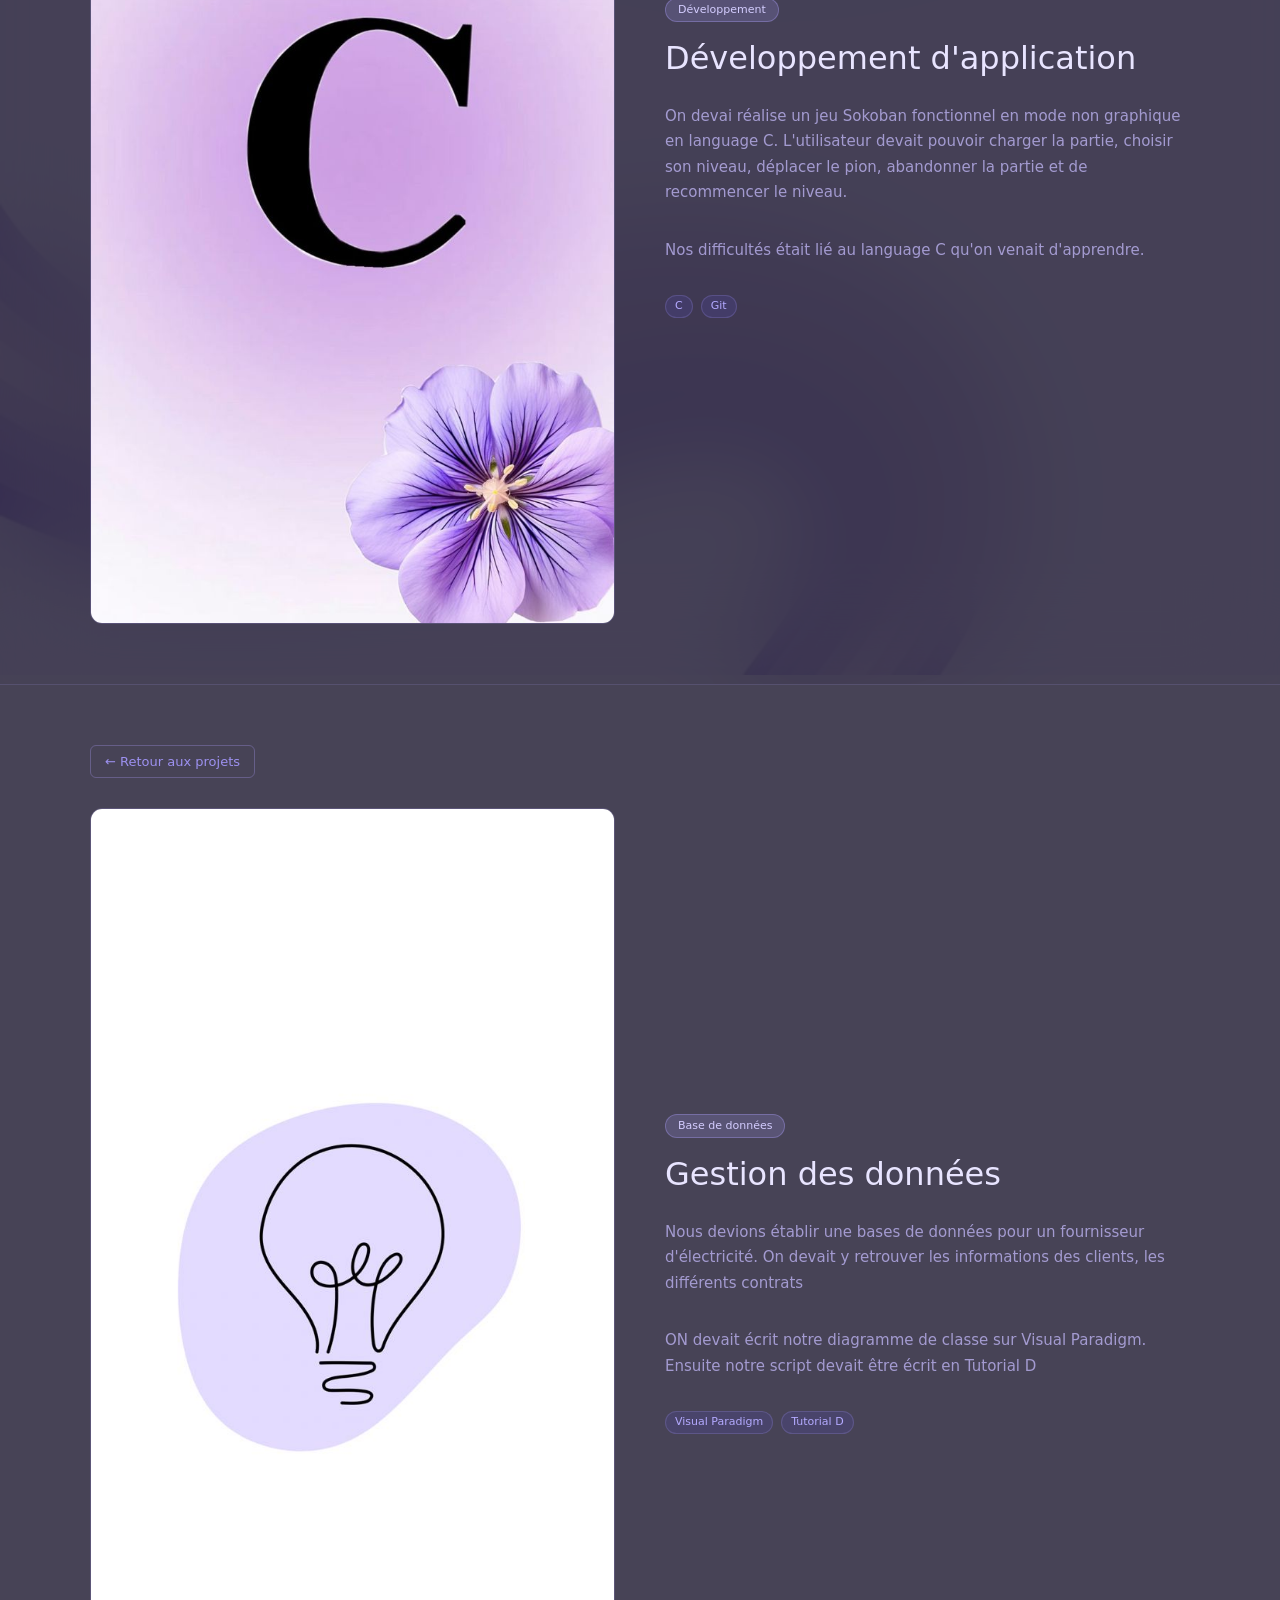
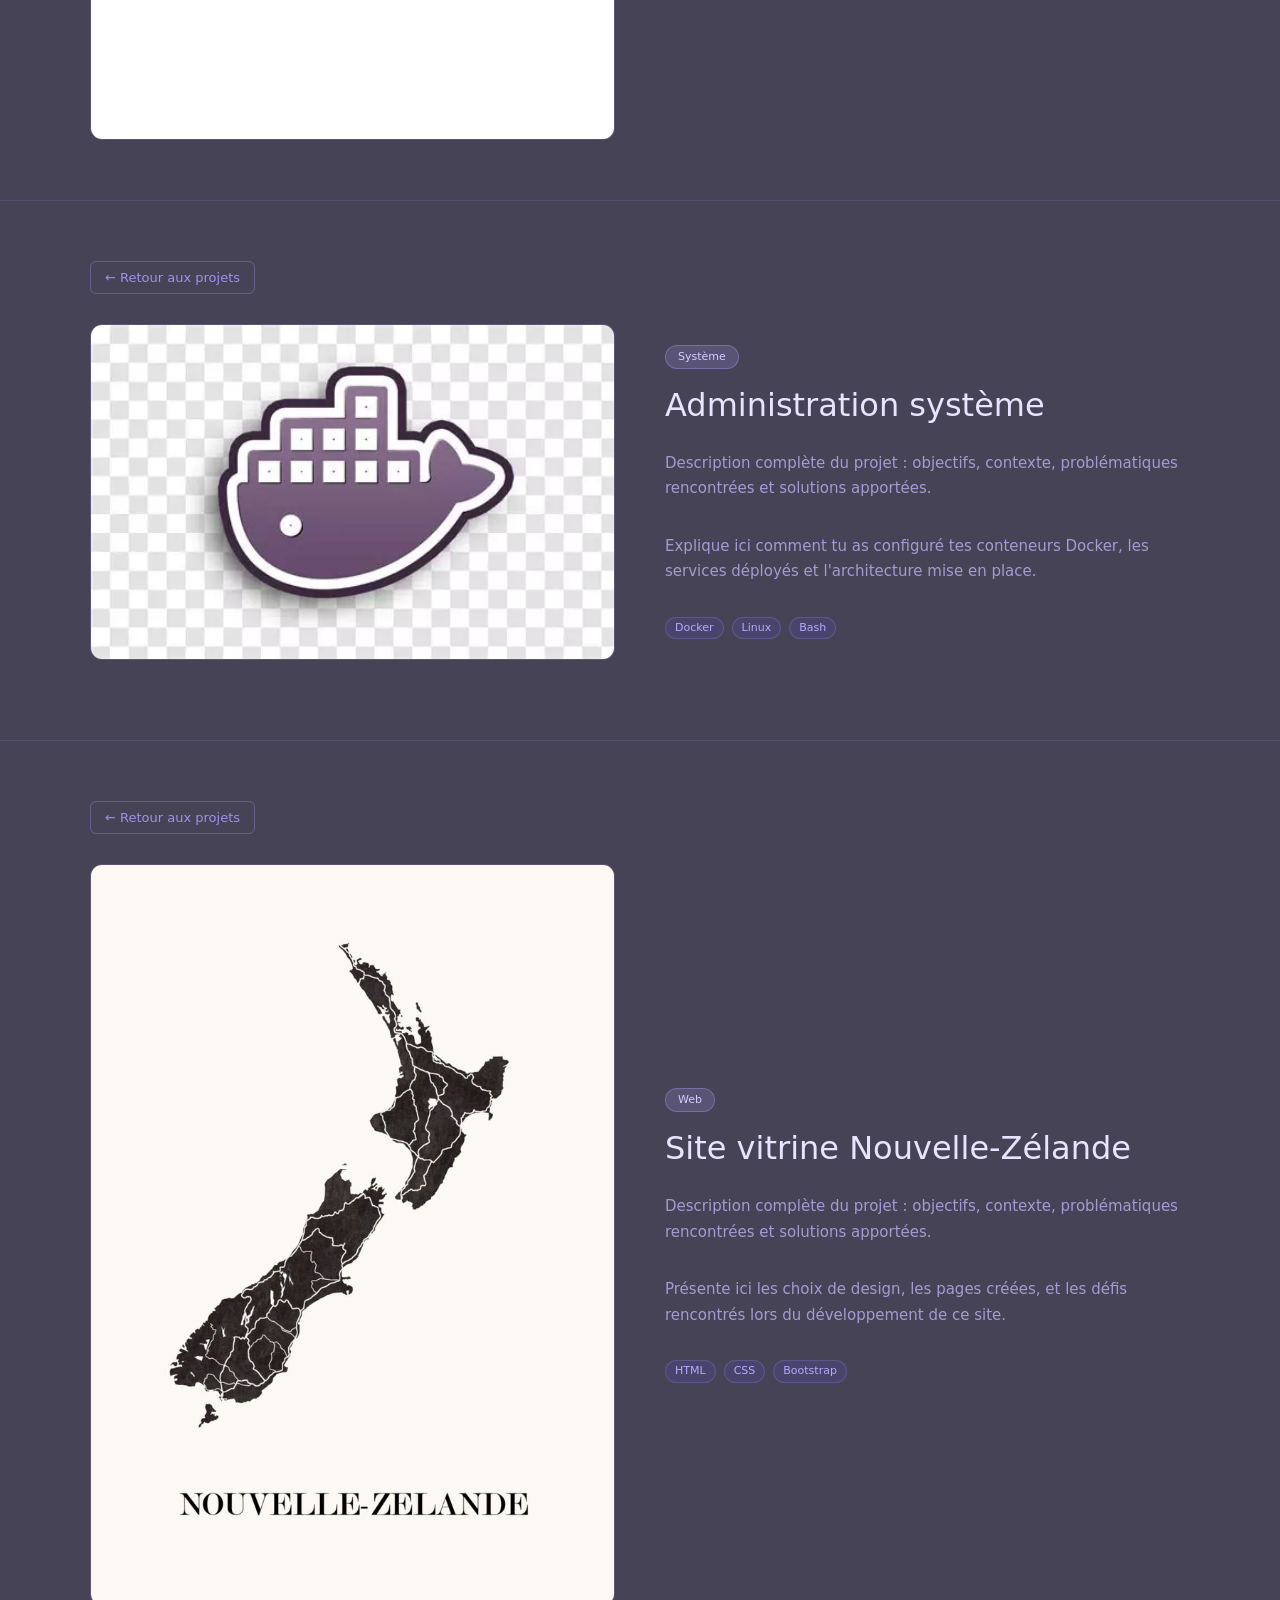
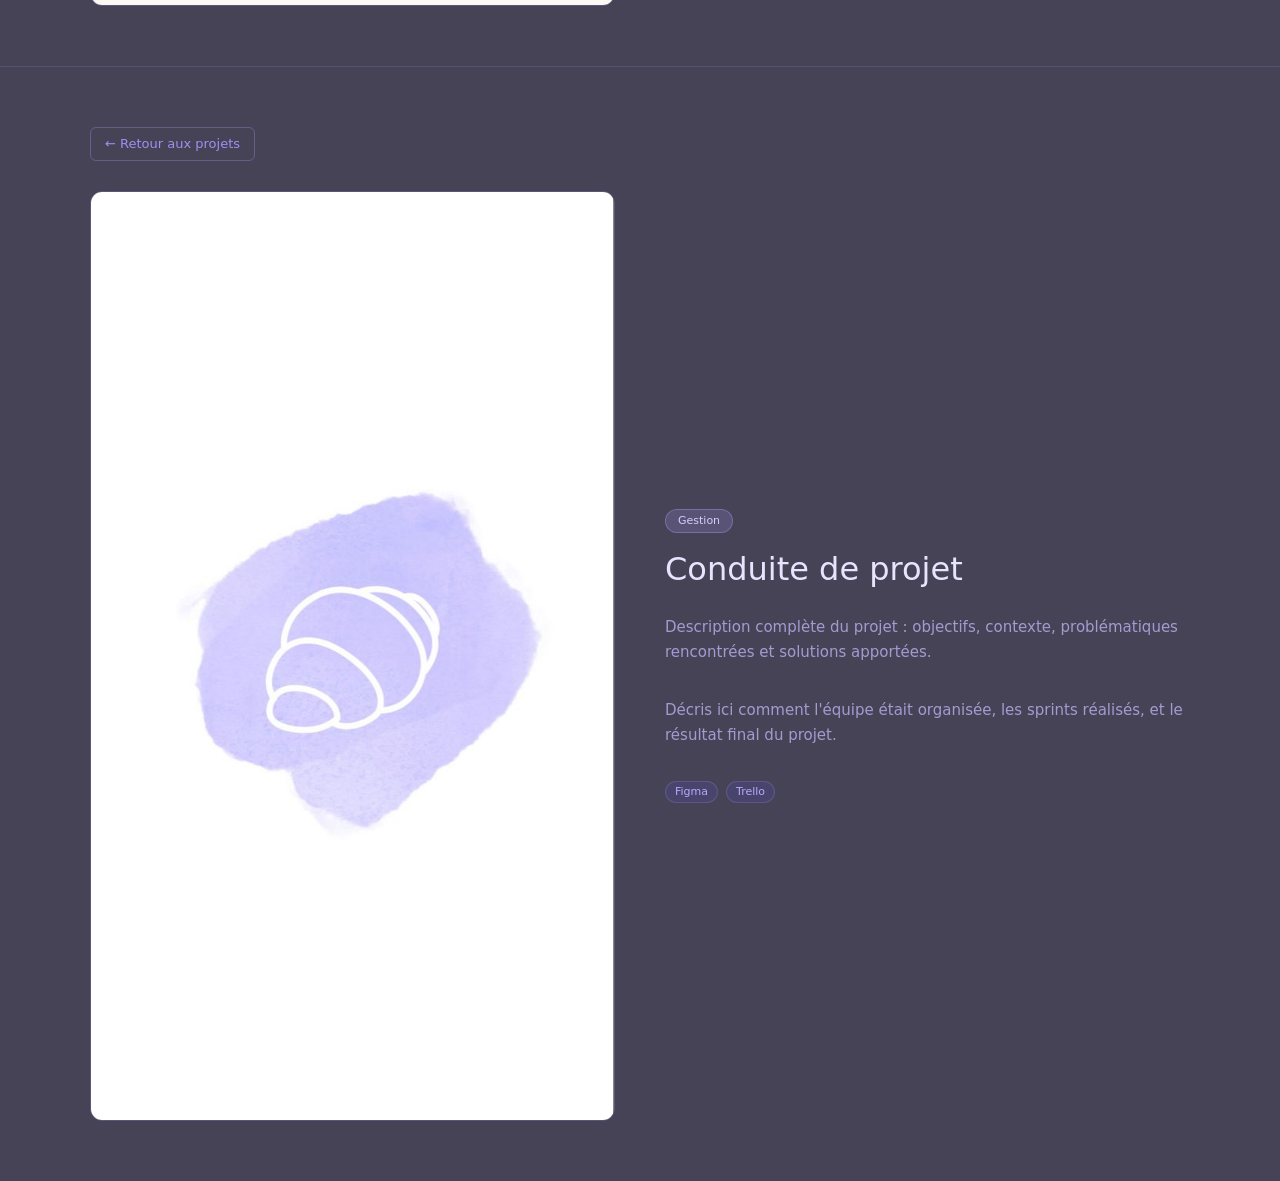
==== commit d9b68039: "Update projets.html" ====
--- a/projets.html
+++ b/projets.html
@@ -150,14 +150,15 @@
                     <div class="detail-content">
                         <span class="detail-tag">Développement</span>
                         <h2>Développement d'application</h2>
-                        <p>Description complète du projet : objectifs, contexte, problématiques rencontrées et solutions apportées.</p>
-                        <p>Tu peux décrire les fonctionnalités principales, les choix techniques, et ce que tu as appris durant ce projet.</p>
+                        <p>On devai réalise un jeu Sokoban fonctionnel en mode non graphique en language C. L'utilisateur devait pouvoir charger la partie, choisir son niveau, déplacer le pion, 
+                            abandonner la partie et de recommencer le niveau.</p>
+                        <p>Nos difficultés était lié au language C qu'on venait d'apprendre.</p>
                         <div class="detail-techs">
                             <span class="tech-pill">C</span>
                             <span class="tech-pill">Git</span>
-                        </div>
+                        <!--</div>
                         <a href="#" class="detail-btn">Voir le code GitHub →</a>
-                    </div>
+                    </div>-->
                 </div>
             </div>
         </section>
@@ -172,15 +173,14 @@
                     <div class="detail-content">
                         <span class="detail-tag">Base de données</span>
                         <h2>Gestion des données</h2>
-                        <p>Description complète du projet : objectifs, contexte, problématiques rencontrées et solutions apportées.</p>
-                        <p>Décris ici la modélisation de ta base de données, les requêtes complexes réalisées, et les optimisations effectuées.</p>
-                        <div class="detail-techs">
-                            <span class="tech-pill">SQL</span>
-                            <span class="tech-pill">PostgreSQL</span>
+                        <p>Nous devions établir une bases de données pour un fournisseur d'électricité. On devait y retrouver les informations des clients, les différents contrats</p>
+                        <p>ON devait écrit notre diagramme de classe sur Visual Paradigm. Ensuite notre script devait être écrit en Tutorial D</p>
+                        <div class="detail-techs">
+                            <span class="tech-pill">Visual Paradigm</span>
                             <span class="tech-pill">Tutorial D</span>
-                        </div>
+                        <!--</div>
                         <a href="#" class="detail-btn">Voir le code GitHub →</a>
-                    </div>
+                    </div>-->
                 </div>
             </div>
         </section>
@@ -201,9 +201,9 @@
                             <span class="tech-pill">Docker</span>
                             <span class="tech-pill">Linux</span>
                             <span class="tech-pill">Bash</span>
-                        </div>
+                        <!--</div>
                         <a href="#" class="detail-btn">Voir le code GitHub →</a>
-                    </div>
+                    </div>-->
                 </div>
             </div>
         </section>
@@ -224,9 +224,9 @@
                             <span class="tech-pill">HTML</span>
                             <span class="tech-pill">CSS</span>
                             <span class="tech-pill">Bootstrap</span>
-                        </div>
+                        <!--</div>
                         <a href="#" class="detail-btn">Voir le site →</a>
-                    </div>
+                    </div>-->
                 </div>
             </div>
         </section>
@@ -246,9 +246,9 @@
                         <div class="detail-techs">
                             <span class="tech-pill">Figma</span>
                             <span class="tech-pill">Trello</span>
-                        </div>
+                        <!--</div>
                         <a href="#" class="detail-btn">Voir le projet →</a>
-                    </div>
+                    </div>-->
                 </div>
             </div>
         </section>
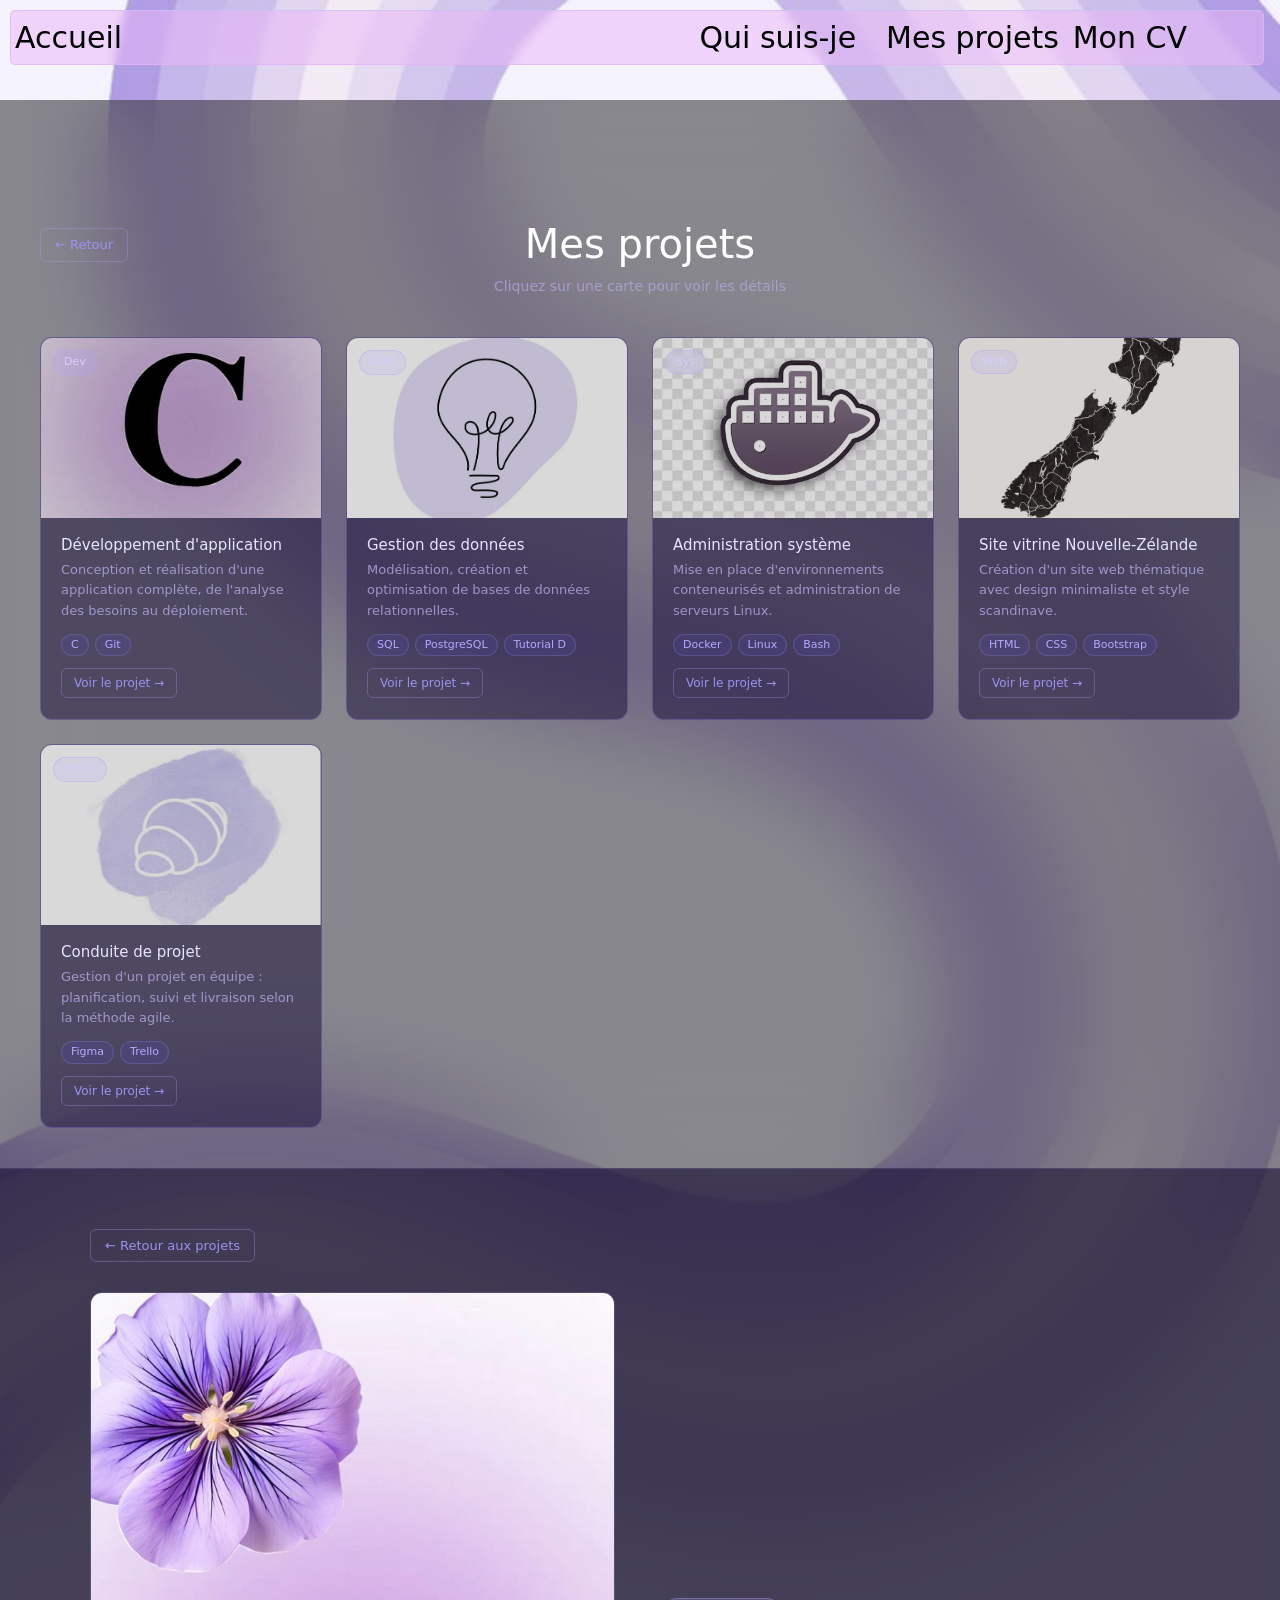
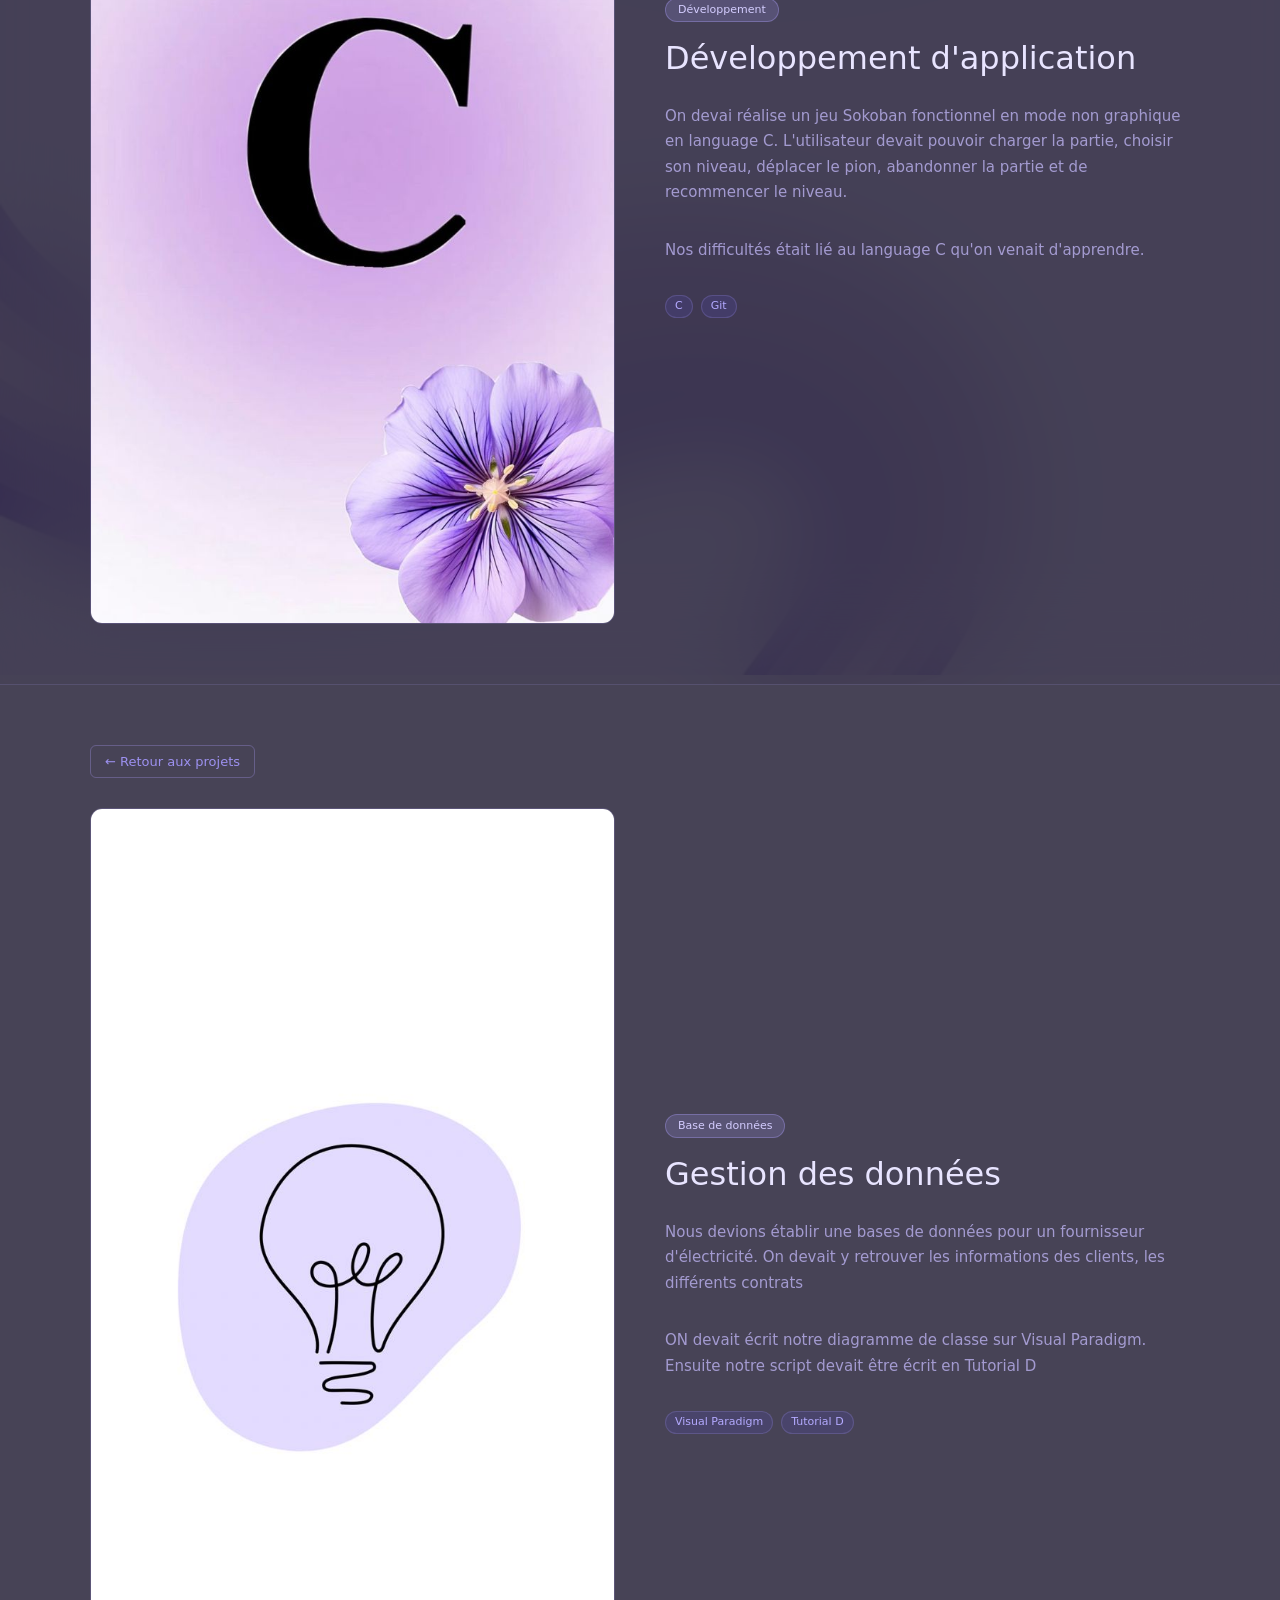
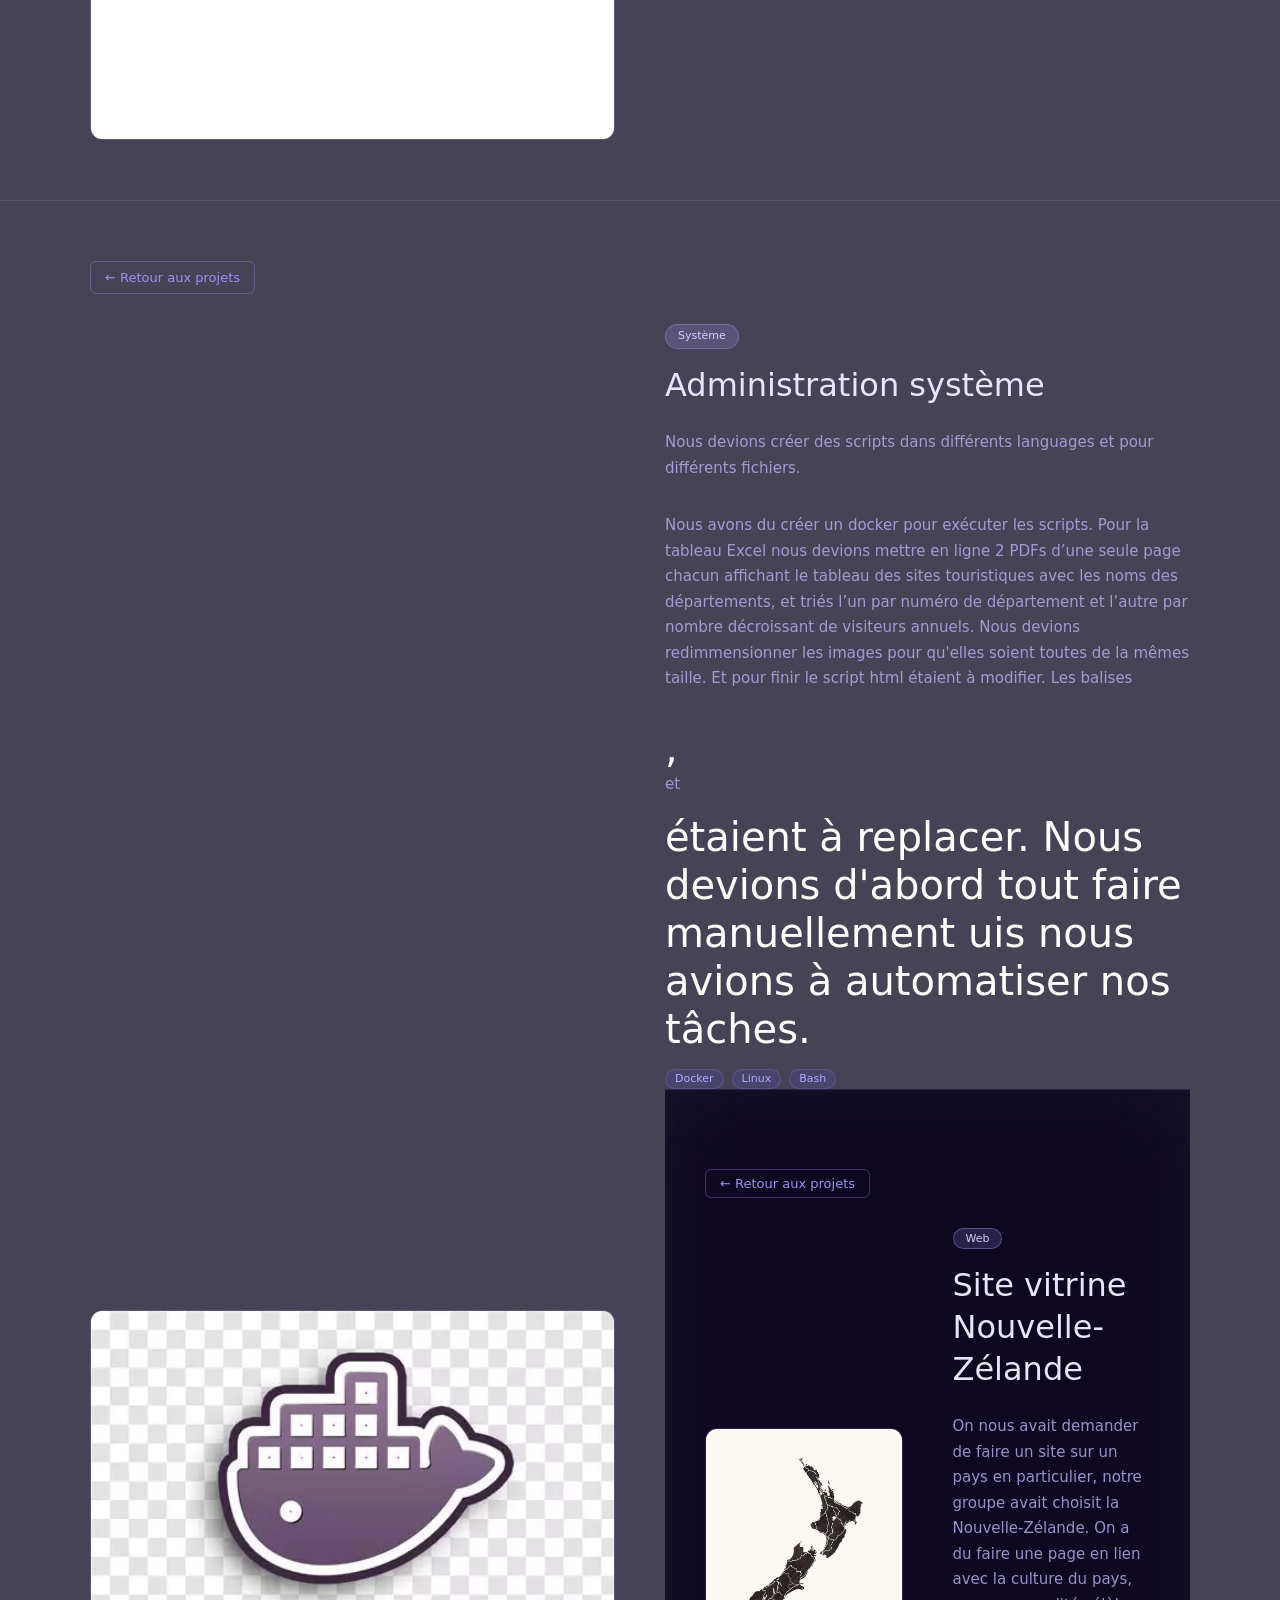
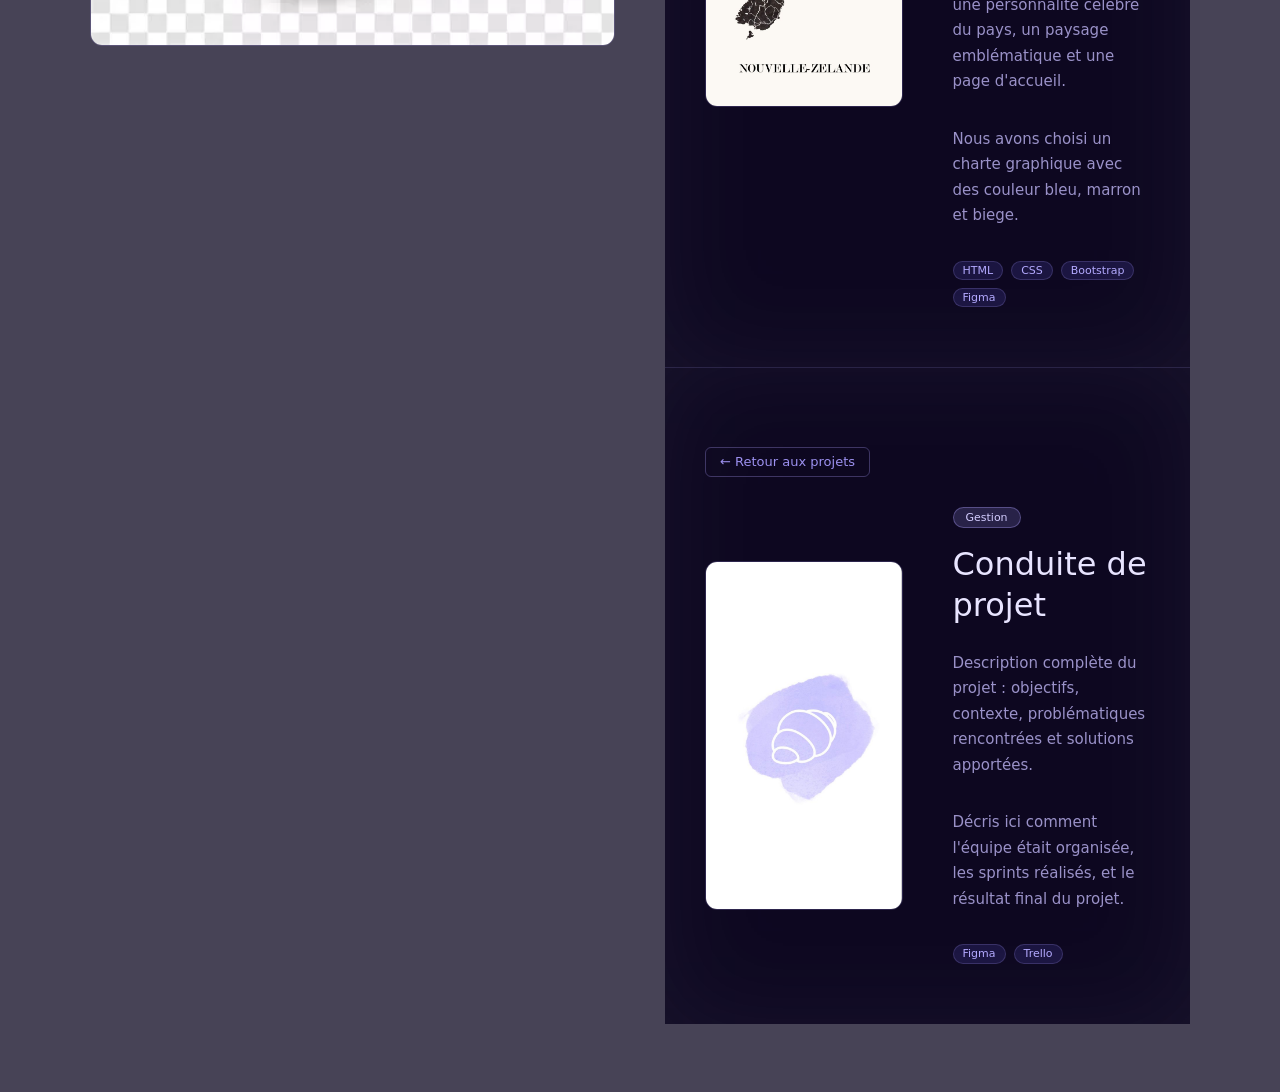
==== commit 7d7dae41: "Update projets.html" ====
--- a/projets.html
+++ b/projets.html
@@ -195,8 +195,13 @@
                     <div class="detail-content">
                         <span class="detail-tag">Système</span>
                         <h2>Administration système</h2>
-                        <p>Description complète du projet : objectifs, contexte, problématiques rencontrées et solutions apportées.</p>
-                        <p>Explique ici comment tu as configuré tes conteneurs Docker, les services déployés et l'architecture mise en place.</p>
+                        <p>Nous devions créer des scripts dans différents languages et pour différents fichiers.</p>
+                        <p>Nous avons du créer un docker pour exécuter les scripts. 
+                            Pour la tableau Excel nous devions mettre en ligne 2 PDFs d’une seule page chacun affichant le tableau des sites touristiques avec les noms des départements, et triés l’un par numéro de département et l’autre par nombre décroissant de visiteurs annuels.
+                            Nous devions redimmensionner les images pour qu'elles soient toutes de la mêmes taille. 
+                            Et pour finir le script html étaient à modifier. Les balises <h1>, <p> et <table> étaient à replacer.
+                            Nous devions d'abord tout faire manuellement uis nous avions à automatiser nos tâches.
+                        </p>
                         <div class="detail-techs">
                             <span class="tech-pill">Docker</span>
                             <span class="tech-pill">Linux</span>
@@ -218,12 +223,14 @@
                     <div class="detail-content">
                         <span class="detail-tag">Web</span>
                         <h2>Site vitrine Nouvelle-Zélande</h2>
-                        <p>Description complète du projet : objectifs, contexte, problématiques rencontrées et solutions apportées.</p>
-                        <p>Présente ici les choix de design, les pages créées, et les défis rencontrés lors du développement de ce site.</p>
+                        <p>On nous avait demander de faire un site sur un pays en particulier, notre groupe avait choisit la Nouvelle-Zélande. 
+                            On a du faire une page en lien avec la culture du pays, une personnalité célèbre du pays, un paysage emblématique et une page d'accueil.</p>
+                        <p>Nous avons choisi un charte graphique avec des couleur bleu, marron et biege.</p>
                         <div class="detail-techs">
                             <span class="tech-pill">HTML</span>
                             <span class="tech-pill">CSS</span>
                             <span class="tech-pill">Bootstrap</span>
+                            <span class="tech-pill">Figma</span>
                         <!--</div>
                         <a href="#" class="detail-btn">Voir le site →</a>
                     </div>-->
